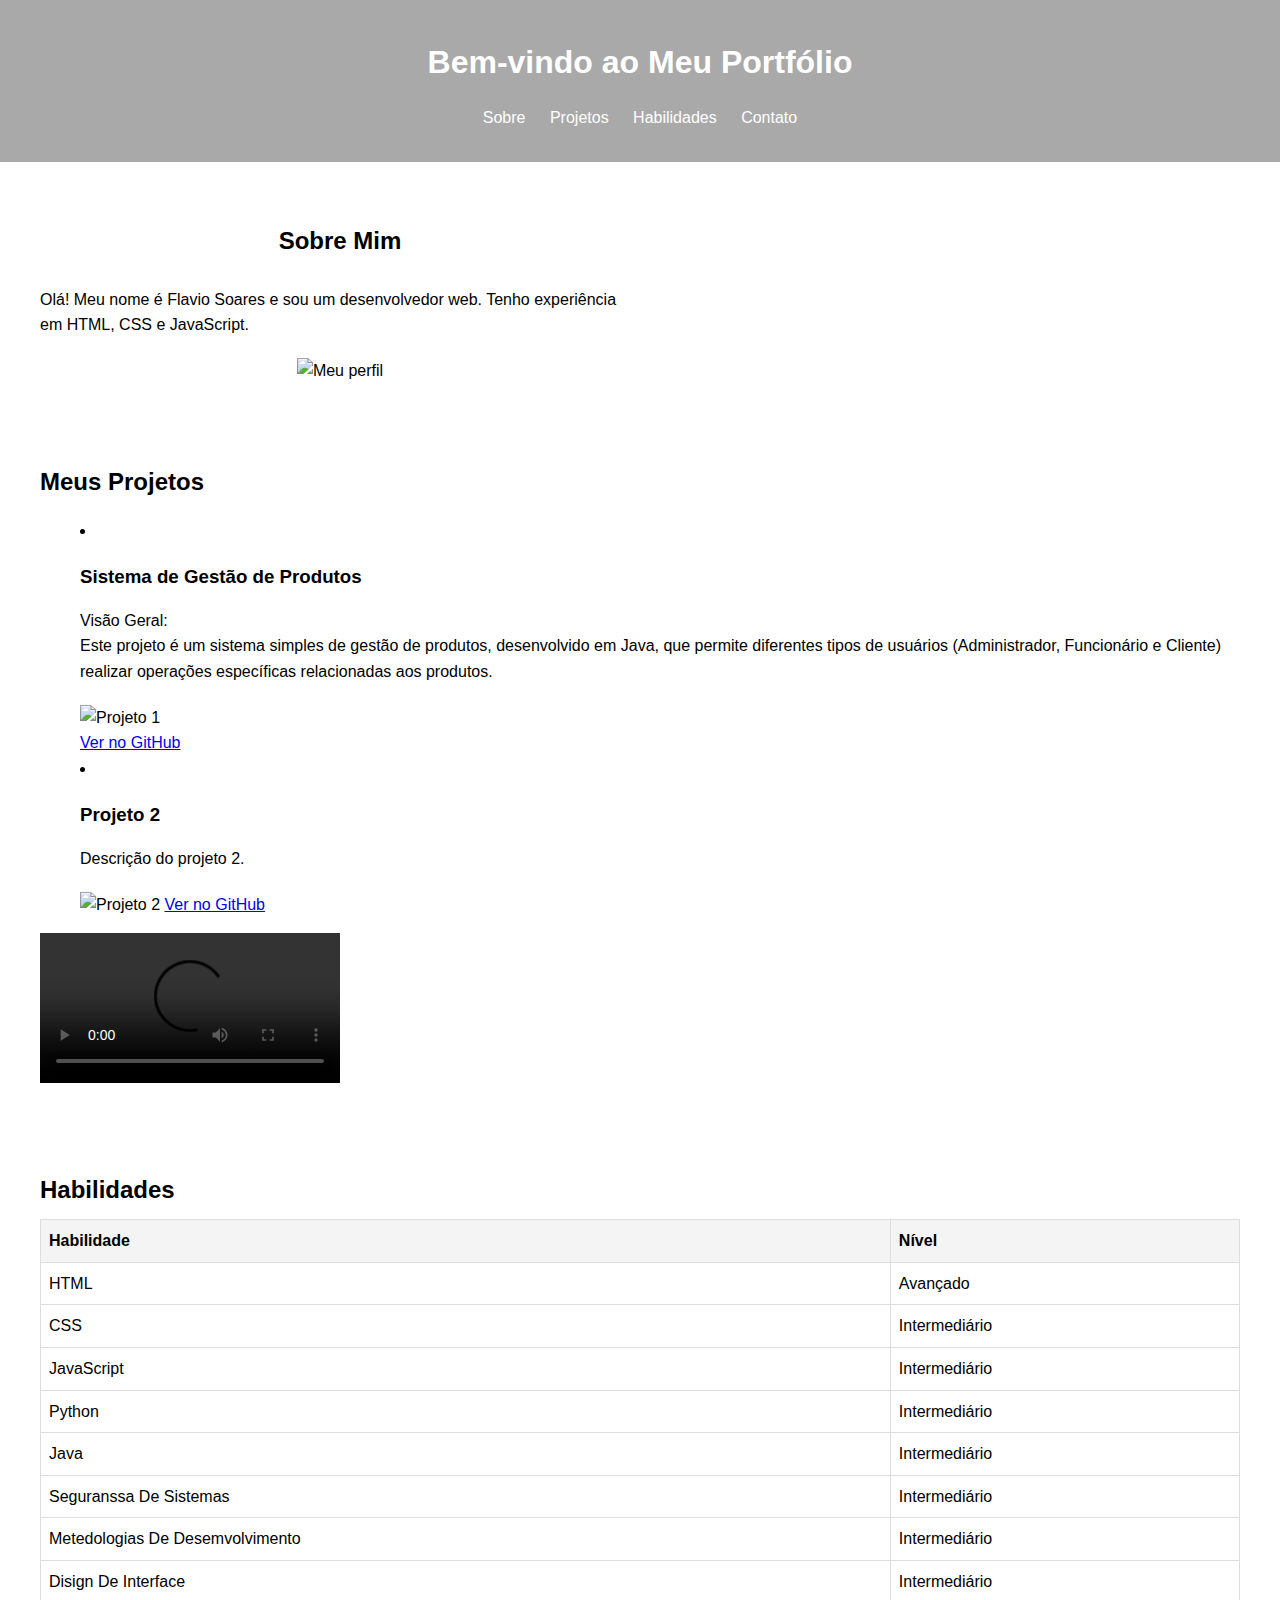
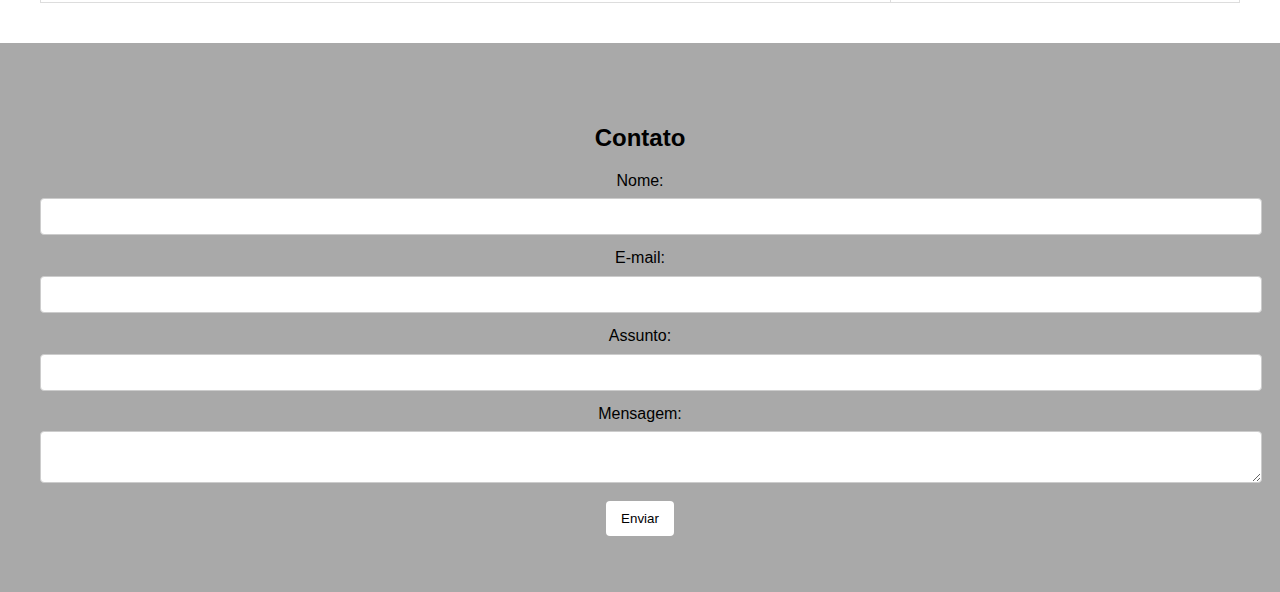
==== index.html @ aeed09c4 "portfolio content" ====
<!DOCTYPE html>
<html lang="pt-BR">
<head>
    <meta charset="UTF-8">
    <meta name="viewport" content="width=device-width, initial-scale=1.0">
    <title>Meu Portfólio</title>
    <link rel="stylesheet" href="style.css">
</head>
<body>
    <header>
        <h1>Bem-vindo ao Meu Portfólio</h1>
        <nav>
            <ul>
                <li><a href="#sobre">Sobre</a></li>
                <li><a href="#projetos">Projetos</a></li>
                <li><a href="#habilidades">Habilidades</a></li>
                <li><a href="#contato">Contato</a></li>
            </ul>
        </nav>
    </header>
    
    <main>
        <section id="sobre">
            <h2>Sobre Mim</h2>
            <p>Olá! Meu nome é Flavio Soares e sou um desenvolvedor web. Tenho experiência em HTML, CSS e JavaScript.</p>
            <img id="perfil" src="imagens/meuperfil.JPG" alt="Meu perfil">
        </section>
        
        <section id="projetos">
            <h2>Meus Projetos</h2>
            <ul>
                <li>
                    <h3>Sistema de Gestão de Produtos</h3>
                    <p>
                        Visão Geral: <br>
                        Este projeto é um sistema simples de gestão de produtos, 
                        desenvolvido em Java, que permite diferentes tipos de usuários
                         (Administrador, Funcionário e Cliente) realizar operações específicas 
                         relacionadas aos produtos.</p>
                    <img id="project1" src="./imagens/projeto1.png" alt="Projeto 1">
                    <br>
                    <a href="https://github.com/NerdMaluk/FinalProject.git">Ver no GitHub</a>
                </li>
                <li>
                    <h3>Projeto 2</h3>
                    <p>Descrição do projeto 2.</p>
                    <img src="projeto2.jpg" alt="Projeto 2">
                    <a href="https://github.com/seuusuario/projeto2">Ver no GitHub</a>
                </li>
            </ul>
            <video controls>
                <source src="meuvideo.mp4" type="video/mp4">
                Seu navegador não suporta a tag de vídeo.
            </video>
        </section>
        
        <section id="habilidades">
            <h2>Habilidades</h2>
            <table>
                <tr>
                    <th>Habilidade</th>
                    <th>Nível</th>
                </tr>
                <tr>
                    <td>HTML</td>
                    <td>Avançado</td>
                </tr>
                <tr>
                    <td>CSS</td>
                    <td>Intermediário</td>
                </tr>
                <tr>
                    <td>JavaScript</td>
                    <td>Intermediário</td>
                </tr>
                <tr>
                    <td>Python</td>
                    <td>Intermediário</td>
                </tr>
                <tr>
                    <td>Java</td>
                    <td>Intermediário</td>
                </tr>
                <tr>
                    <td>Seguranssa De Sistemas</td>
                    <td>Intermediário</td>
                </tr>
                <tr>
                    <td>Metedologias De Desemvolvimento</td>
                    <td>Intermediário</td>
                </tr>
                <tr>
                    <td>Disign De Interface</td>
                    <td>Intermediário</td>
                </tr>
            </table>
        </section>
    </main>
    
    <footer>
        <section id="contato">
            <h2>Contato</h2>
            <form id="contato-form">
                <label for="nome">Nome:</label>
                <input type="text" id="nome" name="nome" required>
                
                <label for="email">E-mail:</label>
                <input type="email" id="email" name="email" required>
                
                <label for="assunto">Assunto:</label>
                <input type="text" id="assunto" name="assunto" required>
                
                <label for="mensagem">Mensagem:</label>
                <textarea id="mensagem" name="mensagem" required></textarea>
                
                <button type="submit">Enviar</button>
            </form>
        </section>
    </footer>
    
    <script src="script.js"></script>
</body>
</html>
---- style.css ----
/* styles.css */
body {
    font-family: Arial, sans-serif;
    line-height: 1.6;
    margin: 0;
    padding: 0;
}

header {
    background-color: darkgrey;
    color: white;
    padding: 1rem 0;
    text-align: center;
    
}

#sobre{
    display: flex;
    flex-direction: column;
    justify-content: center;
    align-items: center;
    width: 600px ;
   
}
#project1{
    width: 600px ;
}


nav ul {
    list-style: none;
    padding: 0;
}

nav ul li {
    display: inline;
    margin: 0 10px;
}

nav ul li a {
    color: #fff;
    text-decoration: none;
}

section {
    padding: 20px;
    margin: 20px;
}

h1, h2, h3 {
    margin-bottom: 10px;
}

p {
    margin-bottom: 20px;
}

ul {
    list-style: disc inside;
}

img {
    max-width: 100%;
    height: auto;
}

table {
    width: 100%;
    border-collapse: collapse;
}

table, th, td {
    border: 1px solid #ddd;
    padding: 8px;
    text-align: left;
}

th {
    background-color: #f4f4f4;
}

form label {
    display: block;
    margin-bottom: 5px;
}

form input, form textarea {
    width: 100%;
    padding: 10px;
    margin-bottom: 10px;
    border: 1px solid #ccc;
    border-radius: 4px;
}

button {
    padding: 10px 15px;
    background-color: white;
    color: black;
    border: none;
    border-radius: 4px;
    cursor: pointer;
}

button:hover {
    background-color: rgb(138, 130, 130);
}

footer {
    background-color: darkgrey;
    color: black;
    text-align: center;
    padding: 1rem 0;
}
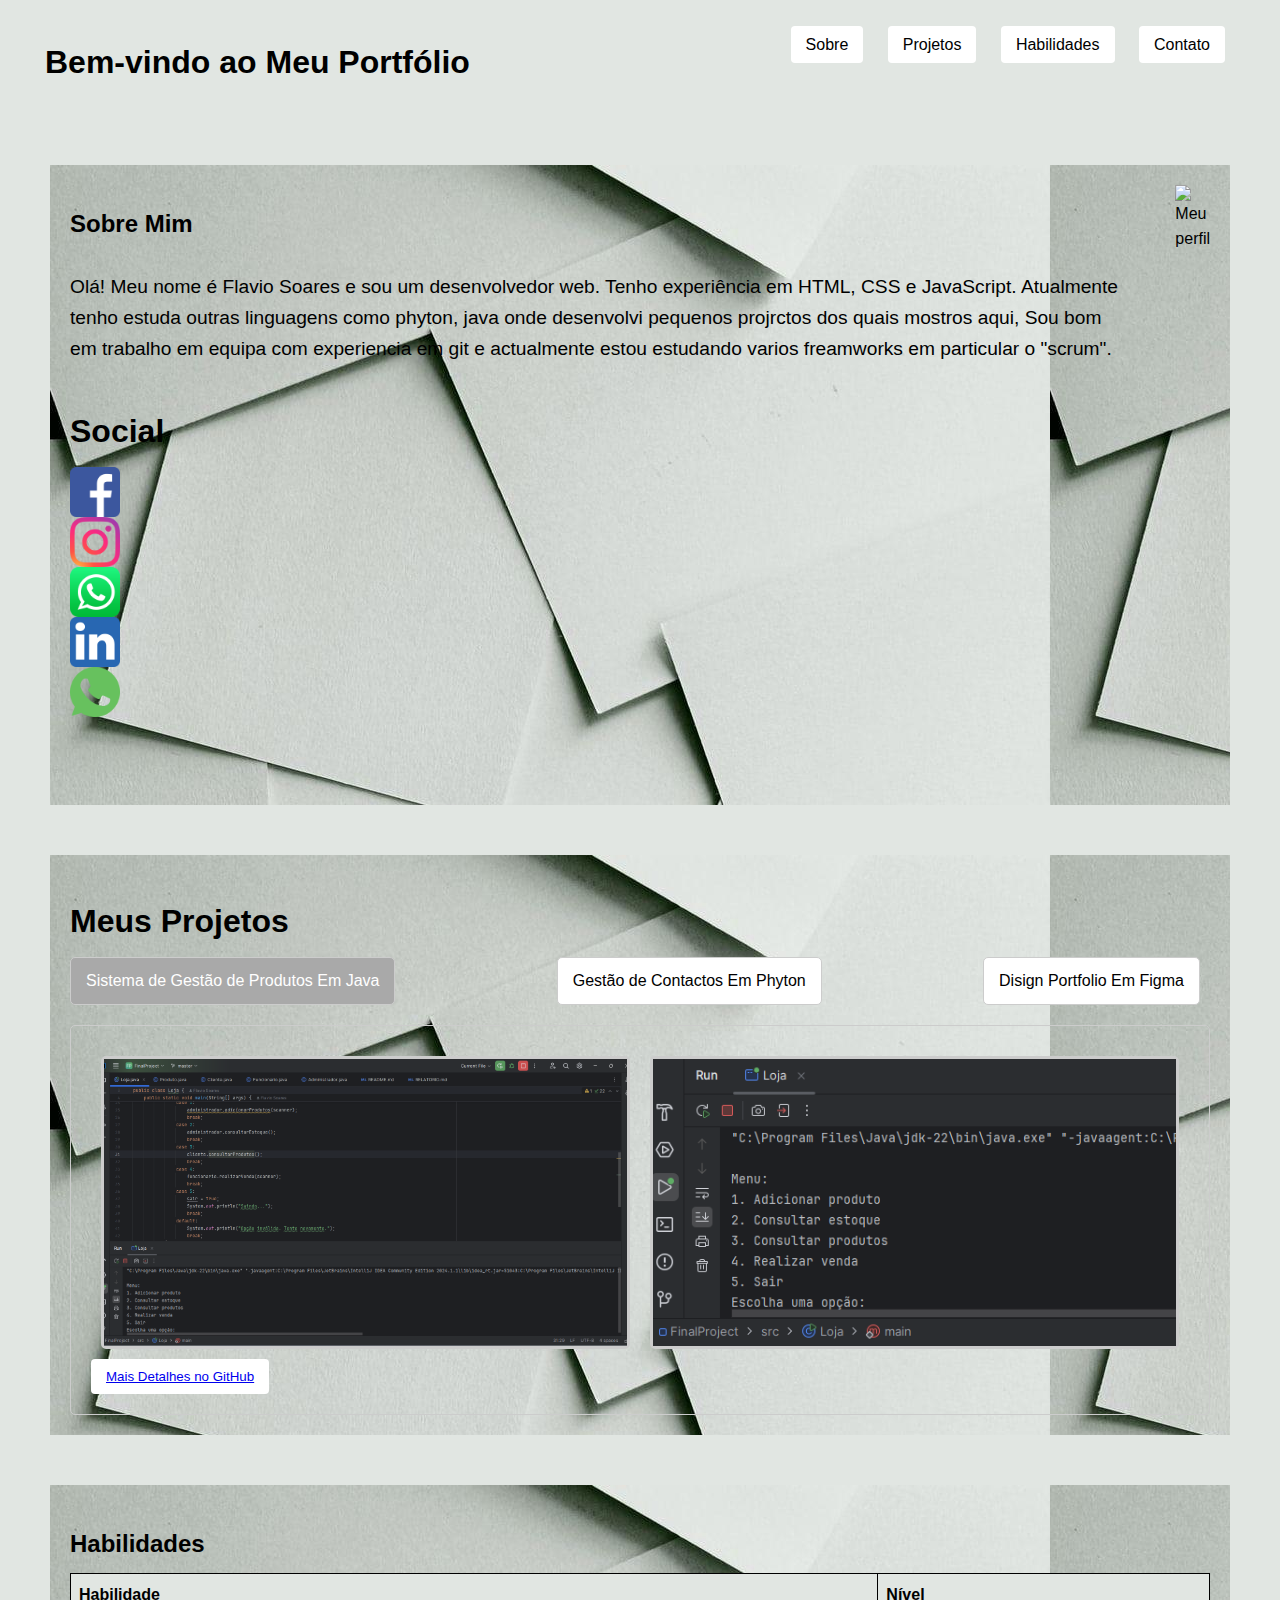
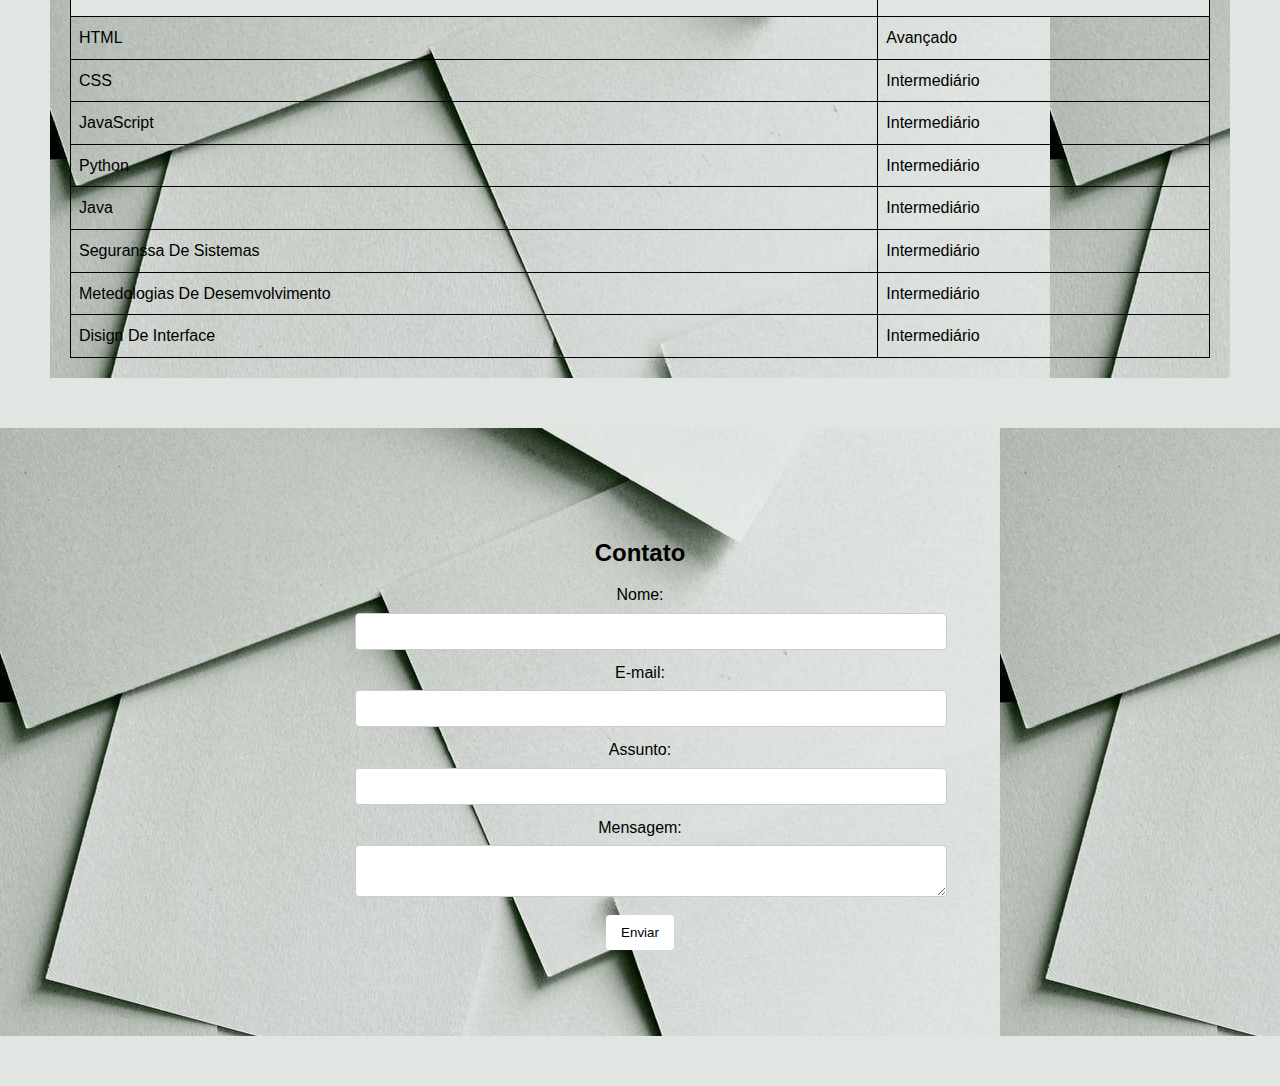
==== commit 79f8d176: "big upbate of content" ====
--- a/index.html
+++ b/index.html
@@ -8,8 +8,9 @@
 </head>
 <body>
     <header>
-        <h1>Bem-vindo ao Meu Portfólio</h1>
+        
         <nav>
+            <h1>Bem-vindo ao Meu Portfólio</h1>
             <ul>
                 <li><a href="#sobre">Sobre</a></li>
                 <li><a href="#projetos">Projetos</a></li>
@@ -21,37 +22,82 @@
     
     <main>
         <section id="sobre">
-            <h2>Sobre Mim</h2>
-            <p>Olá! Meu nome é Flavio Soares e sou um desenvolvedor web. Tenho experiência em HTML, CSS e JavaScript.</p>
+            <div>
+                <h2>Sobre Mim</h2>
+                <p>Olá! Meu nome é Flavio Soares e sou um desenvolvedor web. Tenho experiência em HTML, CSS e JavaScript.
+                    Atualmente tenho estuda outras linguagens como phyton, java onde desenvolvi pequenos projrctos dos quais mostros aqui,
+                    Sou bom em trabalho em equipa com experiencia em git e actualmente estou estudando varios freamworks em particular o "scrum".
+                </p>
+                <div id="social">
+                    <h1>Social</h1>
+                    <img src="./Imagens/fbook.png" alt="">
+                    <img src="./Imagens/insta.png" alt="">
+                    <img src="./Imagens/wzap.png" alt="">
+                    <img src="./Imagens/linkdink.png" alt="">
+                    <img src="./Imagens/phone.png" alt="">
+                </div>
+            </div>
             <img id="perfil" src="imagens/meuperfil.JPG" alt="Meu perfil">
         </section>
         
         <section id="projetos">
-            <h2>Meus Projetos</h2>
-            <ul>
-                <li>
-                    <h3>Sistema de Gestão de Produtos</h3>
-                    <p>
-                        Visão Geral: <br>
-                        Este projeto é um sistema simples de gestão de produtos, 
-                        desenvolvido em Java, que permite diferentes tipos de usuários
-                         (Administrador, Funcionário e Cliente) realizar operações específicas 
-                         relacionadas aos produtos.</p>
-                    <img id="project1" src="./imagens/projeto1.png" alt="Projeto 1">
-                    <br>
-                    <a href="https://github.com/NerdMaluk/FinalProject.git">Ver no GitHub</a>
-                </li>
-                <li>
-                    <h3>Projeto 2</h3>
-                    <p>Descrição do projeto 2.</p>
-                    <img src="projeto2.jpg" alt="Projeto 2">
-                    <a href="https://github.com/seuusuario/projeto2">Ver no GitHub</a>
-                </li>
-            </ul>
-            <video controls>
-                <source src="meuvideo.mp4" type="video/mp4">
-                Seu navegador não suporta a tag de vídeo.
-            </video>
+            <h1>Meus Projetos</h1>
+            <div class="abas">
+                <div id="aba-1" class="aba ativa" data-aba="conteudo-1" onclick="mostrarAba(this.id)">Sistema de Gestão de Produtos Em Java</div>
+                <div id="aba-2" class="aba" data-aba="conteudo-2" onclick="mostrarAba(this.id)">Gestão de Contactos Em Phyton</div>
+                <div id="aba-3" class="aba" data-aba="conteudo-3" onclick="mostrarAba(this.id)">Disign Portfolio Em Figma</div>
+            </div>
+    
+            <div id="conteudo-1" class="conteudo ativa">
+                
+                <div class="galeria">
+                    <div class="img-container">
+                        <img src="./Imagens/projeto1.png" alt="imagem 1" onclick="abrirModal('./Imagens/projeto1.png', 'Este projeto é um sistema simples de gestão de produtos, desenvolvido em Java, que permite diferentes tipos de usuários(Administrador, Funcionário e Cliente) realizar operações específicas relacionadas aos produtos.')">
+                    </div>
+                    <div class="img-container">
+                       <img src="./Imagens/poroject1-1.png" alt="imagem 2" onclick="abrirModal('./Imagens/poroject1-1.png', 'Menu de Opções:  Adicionar produto (Administrador), Consultar estoque (Administrador), Realizar venda (Funcionário), Consultar produtos (Cliente), e Sair')"> 
+                    </div>
+                </div>
+               
+                <button><a href="https://github.com/NerdMaluk/FinalProject.git">Mais Detalhes no GitHub</a></button>
+
+            </div>
+
+            <div id="conteudo-2" class="conteudo">
+                <div class="galeria">
+                    <div class="img-container">
+                        <img src="./Imagens/projeto2.png" alt="imagem 2" onclick="abrirModal('./Imagens/projeto2.png', 'Este programa é uma aplicação de linha de comando em Python destinada à gestão de uma lista de contactos. Ele permite adicionar, editar, remover, pesquisar e listar contactos, armazenando essas informações de forma persistente em um ficheiro de texto (contacts.txt). A estrutura do programa é dividida em dois arquivos principais: main.py e contacts.py.')"> 
+                    </div>
+                    <div class="img-container">
+                        <img src="./Imagens/poroject2-2.png" alt="imagem 2" onclick="abrirModal('./Imagens/poroject2-2.png', 'Menu de Interação O menu é exibido em um loop infinito até que o usuário escolha a opção de sair. Opções disponíveis no menu: Adicionar Contacto, Editar Contacto, Remover Contacto, Pesquisar Contacto por Nome, Pesquisar Contacto por Número, Mostrar Todos os Contactos e Sair')"> 
+                    </div>
+                </div>
+
+                <button><a href="https://github.com/NerdMaluk/FinalProject.git">Mais Detalhes no GitHub</a></button>
+
+            </div>
+
+            <div id="conteudo-3" class="conteudo">
+                <div class="galeria">
+                    <div class="img-container">
+                        <img src="./Imagens/HERO0.png" alt="imagem 2" onclick="abrirModal('./Imagens/HERO0.png', 'Este projeto e um disign feito no fim do modulo Disign De Iterfaces cujo obectivo foi praticar os conceitos estudadus na disciplina')"> 
+                    </div>
+                    <div class="img-container">
+                        <img src="./Imagens/card.png" alt="imagem 2" onclick="abrirModal('./Imagens/card.png', 'Descrição da imagem 2')"> 
+                    </div>            
+                </div> 
+
+                <button><a href="https://www.figma.com/design/gfEQVLx6PysgURySEgfFVC/HERO-SECTION?t=Lz7KnvA8rkqgGYCr-0">Mais Detalhes no Figma</a></button>
+
+            </div>
+    
+            <div id="myModal" class="modal">
+                <div class="modal-content">
+                    <img id="modal-img" src="" alt="imagem">
+                    <p id="modal-description"></p>
+                </div>
+            </div>
+
         </section>
         
         <section id="habilidades">
@@ -116,8 +162,9 @@
                 <button type="submit">Enviar</button>
             </form>
         </section>
+        
     </footer>
     
-    <script src="script.js"></script>
+    <script src="./script.js"></script>
 </body>
 </html>
--- a/style.css
+++ b/style.css
@@ -1,29 +1,61 @@
-/* styles.css */
+
 body {
+    background-color: #E1E6E2;
     font-family: Arial, sans-serif;
     line-height: 1.6;
     margin: 0;
     padding: 0;
+    
 }
 
 header {
-    background-color: darkgrey;
-    color: white;
+    background-color: #E1E6E2;
+    color: black;
     padding: 1rem 0;
-    text-align: center;
-    
+    text-align: center;  
+    
+}
+header nav{
+    margin-left: 45px;
+    margin-right: 45px;
+}
+header ul li a:hover{
+    transform:scale(0.5.0.5);
+    background-color: darkgray;
+    box-shadow: 0 2px 5px 0 rgba(0, 0, 0, 0.5);
 }
 
 #sobre{
+    background-image: url(./Imagens/backgraund.jpg);
+    display: flex;
+    justify-content: space-around;
+    
+}
+section #sobre{
+
+}
+#sobre div{
+    color: black;
     display: flex;
     flex-direction: column;
-    justify-content: center;
-    align-items: center;
-    width: 600px ;
-   
-}
-#project1{
-    width: 600px ;
+    margin-right: 50px;
+}
+#sobre img{
+    height: 600px;
+}
+
+#sobre div p{
+    font-size: larger;
+}
+#social{
+    width: 50px;
+    height: 50px;
+}
+
+nav{
+    display: flex;
+    justify-content: space-between;
+
 }
 
 
@@ -38,13 +70,21 @@
 }
 
 nav ul li a {
-    color: #fff;
+    color: black;
     text-decoration: none;
+    padding: 10px 15px;
+    background-color: white;
+    
+    border: none;
+    border-radius: 4px;
+}
+nav ul li a :hover{
+    background-color: white;
 }
 
 section {
     padding: 20px;
-    margin: 20px;
+    margin: 50px;
 }
 
 h1, h2, h3 {
@@ -63,6 +103,9 @@
     max-width: 100%;
     height: auto;
 }
+#projetos{
+    background-image: url(./Imagens/backgraund.jpg);
+}
 
 table {
     width: 100%;
@@ -70,13 +113,17 @@
 }
 
 table, th, td {
-    border: 1px solid #ddd;
+    border: 1px solid black;
     padding: 8px;
     text-align: left;
 }
 
 th {
-    background-color: #f4f4f4;
+    background-color: #E1E6E2;
+}
+#habilidades{
+    background-image: url(./Imagens/backgraund.jpg);
+
 }
 
 form label {
@@ -102,13 +149,106 @@
 }
 
 button:hover {
-    background-color: rgb(138, 130, 130);
+    background-color: darkgrey;
 }
 
 footer {
+    background-image: url(./Imagens/backgraund.jpg);
     background-color: darkgrey;
     color: black;
     text-align: center;
     padding: 1rem 0;
-}
-
+    
+    margin-bottom: 50px;
+}
+.galeria{
+    display: flex;
+    flex-wrap: wrap;
+    
+}
+
+.img-container{
+    flex: 1 0 33%;
+    margin: 10px;
+    border: solid #ccc;
+    border-radius: 5px;
+}
+
+.img-container img{
+    width: 100%;
+    height: 100%;
+    object-fit: cover;
+    cursor: pointer;
+}
+
+.img-container img:hover{
+    transform: scale(0.95);
+}
+
+.modal{
+    display: none;
+    position: fixed;
+    z-index: 1;
+    left: 0;
+    top: 0;
+    width: 100%;
+    height: 100%;
+    overflow: auto;
+    background-color: rgba(0, 0, 0, 0.8);
+}
+
+.modal-content{
+    background-color: #fefefe;
+    margin: 15% auto;
+    padding: 20px;
+    border: 1px solid #888;
+    width: 80%;
+    max-width: 600px;
+    position: relative;
+}
+
+.modal img {
+    max-width: 100%;
+}
+.abas{
+    display: flex;
+    margin-bottom: 20px;
+    justify-content: space-between;
+    
+}
+
+.aba{
+    background-color: #fff;
+    margin-right: 10px;
+    padding: 10px 15px;
+    border: 1px solid #ccc;
+    border-radius: 5px;
+    cursor: pointer;
+}
+.aba:hover{
+    transform:scale(0.5.0.5);
+    background-color: darkgray;
+    box-shadow: 0 2px 5px 0 rgba(0, 0, 0, 0.5);
+}
+
+.aba.ativa{
+    background-color: darkgrey;
+    color: #fff;
+}
+
+.conteudo{
+    padding: 20px;
+    border: 1px solid #ccc;
+    border-radius: 5px;
+    display: none;
+}
+.conteudo.ativa{
+    display: block;
+}
+
+
+
+#contato-form{
+margin-left: 25%;
+margin-right: 25%;
+}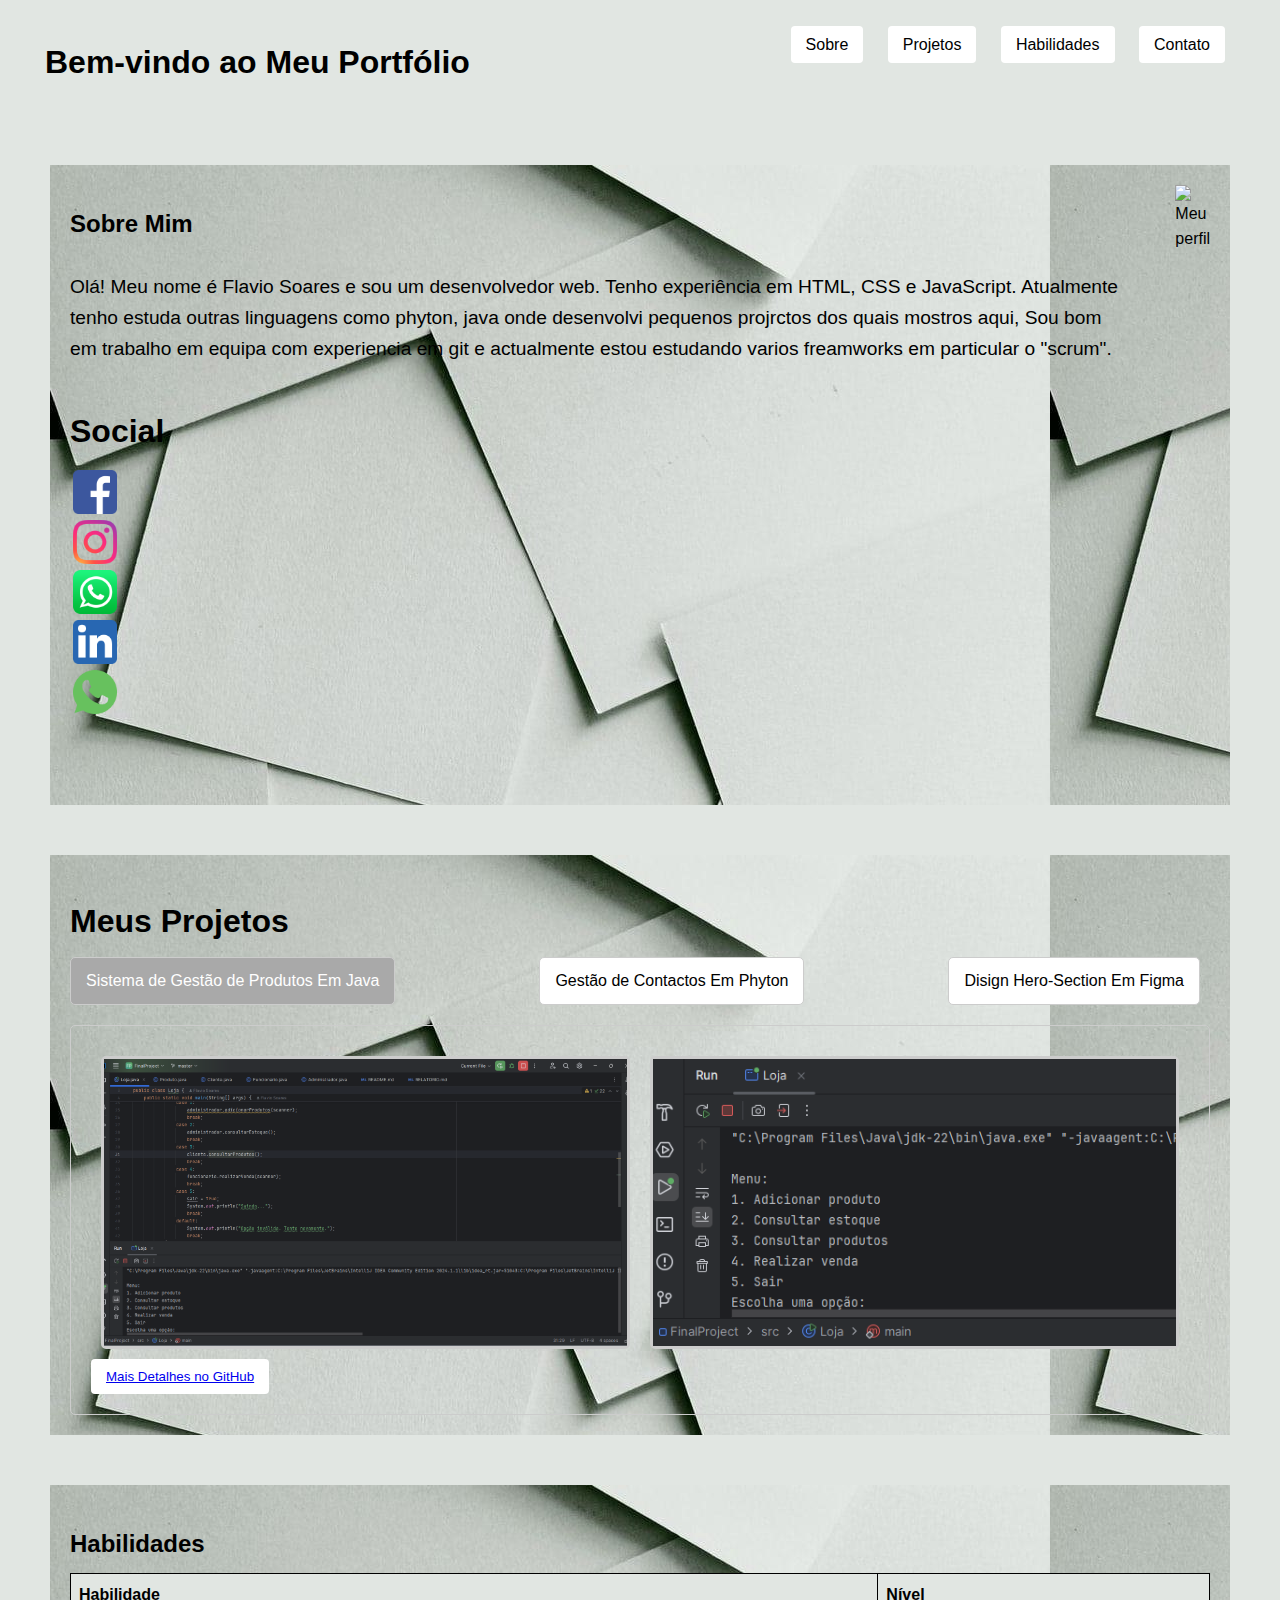
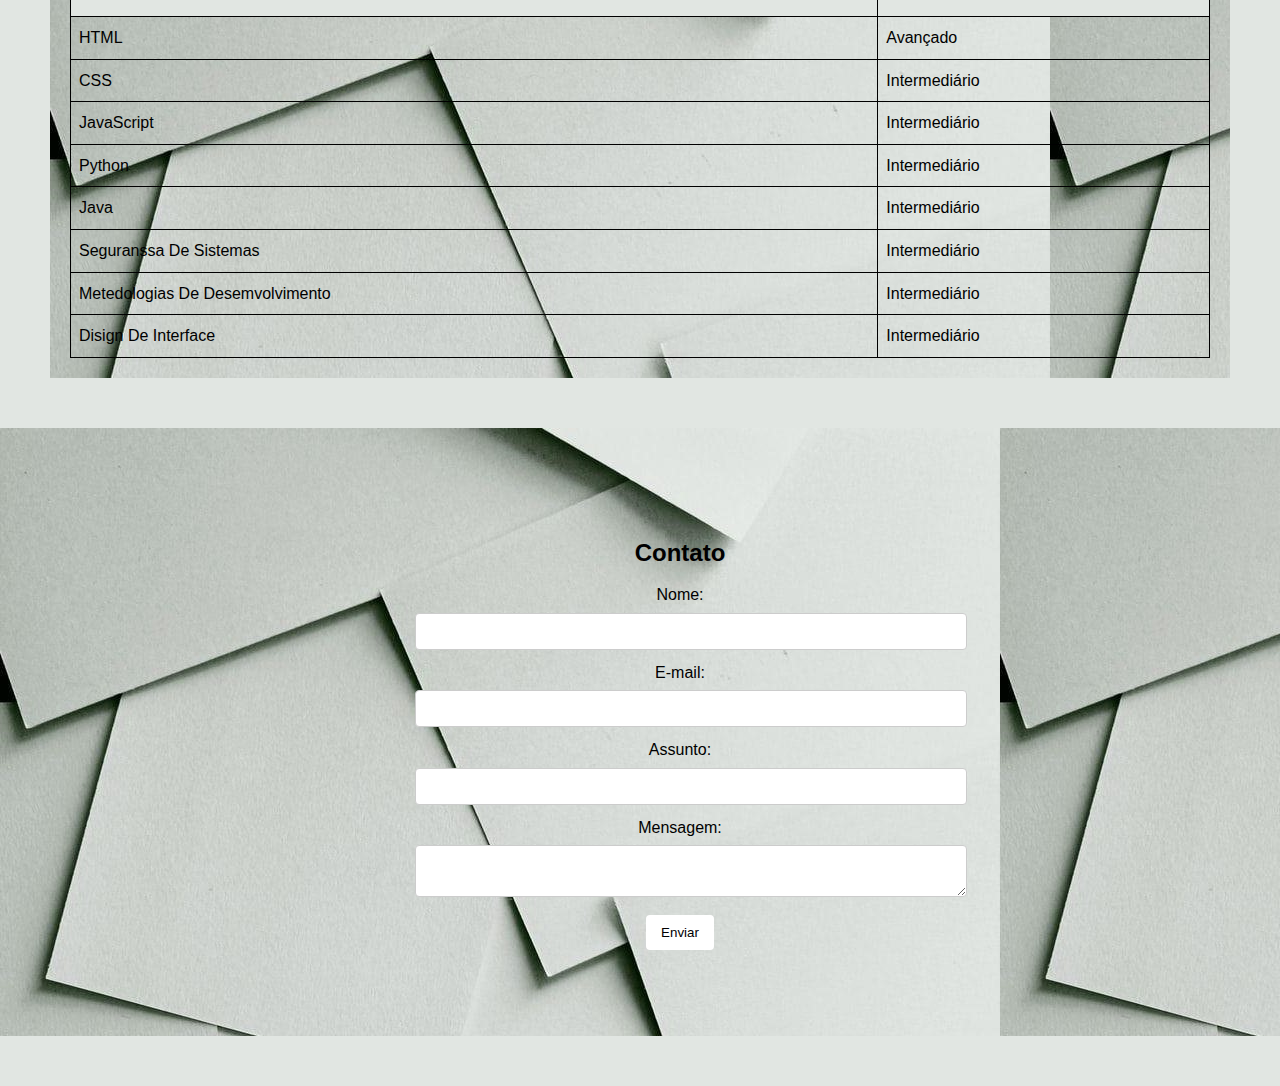
==== commit e3afa5a9: "improvment" ====
--- a/index.html
+++ b/index.html
@@ -30,6 +30,9 @@
                 </p>
                 <div id="social">
                     <h1>Social</h1>
+                    <!-- <a target="_blank" href="https://www.facebook.com/FlavioJesusSoares">
+                        <img src="./Imagens/fbook.png">
+                       </a> -->
                     <img src="./Imagens/fbook.png" alt="">
                     <img src="./Imagens/insta.png" alt="">
                     <img src="./Imagens/wzap.png" alt="">
@@ -45,7 +48,7 @@
             <div class="abas">
                 <div id="aba-1" class="aba ativa" data-aba="conteudo-1" onclick="mostrarAba(this.id)">Sistema de Gestão de Produtos Em Java</div>
                 <div id="aba-2" class="aba" data-aba="conteudo-2" onclick="mostrarAba(this.id)">Gestão de Contactos Em Phyton</div>
-                <div id="aba-3" class="aba" data-aba="conteudo-3" onclick="mostrarAba(this.id)">Disign Portfolio Em Figma</div>
+                <div id="aba-3" class="aba" data-aba="conteudo-3" onclick="mostrarAba(this.id)">Disign Hero-Section Em Figma</div>
             </div>
     
             <div id="conteudo-1" class="conteudo ativa">
@@ -80,11 +83,9 @@
             <div id="conteudo-3" class="conteudo">
                 <div class="galeria">
                     <div class="img-container">
-                        <img src="./Imagens/HERO0.png" alt="imagem 2" onclick="abrirModal('./Imagens/HERO0.png', 'Este projeto e um disign feito no fim do modulo Disign De Iterfaces cujo obectivo foi praticar os conceitos estudadus na disciplina')"> 
+                        <img id="hero" src="./Imagens/HERO0.png" alt="imagem 2" onclick="abrirModal('./Imagens/HERO0.png', 'Este projeto e um disign feito no fim do modulo Disign De Iterfaces cujo obectivo foi praticar os conceitos estudadus na disciplina')"> 
                     </div>
-                    <div class="img-container">
-                        <img src="./Imagens/card.png" alt="imagem 2" onclick="abrirModal('./Imagens/card.png', 'Descrição da imagem 2')"> 
-                    </div>            
+                                
                 </div> 
 
                 <button><a href="https://www.figma.com/design/gfEQVLx6PysgURySEgfFVC/HERO-SECTION?t=Lz7KnvA8rkqgGYCr-0">Mais Detalhes no Figma</a></button>
--- a/style.css
+++ b/style.css
@@ -31,9 +31,7 @@
     justify-content: space-around;
     
 }
-section #sobre{
-
-}
+
 #sobre div{
     color: black;
     display: flex;
@@ -51,8 +49,12 @@
     width: 50px;
     height: 50px;
 }
+#social img{
+    margin: 3px;
+}
 
 nav{
+    
     display: flex;
     justify-content: space-between;
 
@@ -106,7 +108,9 @@
 #projetos{
     background-image: url(./Imagens/backgraund.jpg);
 }
-
+#hero{
+    height: 600px;
+}
 table {
     width: 100%;
     border-collapse: collapse;
@@ -158,7 +162,7 @@
     color: black;
     text-align: center;
     padding: 1rem 0;
-    
+
     margin-bottom: 50px;
 }
 .galeria{
@@ -246,6 +250,9 @@
     display: block;
 }
 
+#contato{
+    padding-left: 100px;
+}
 
 
 #contato-form{
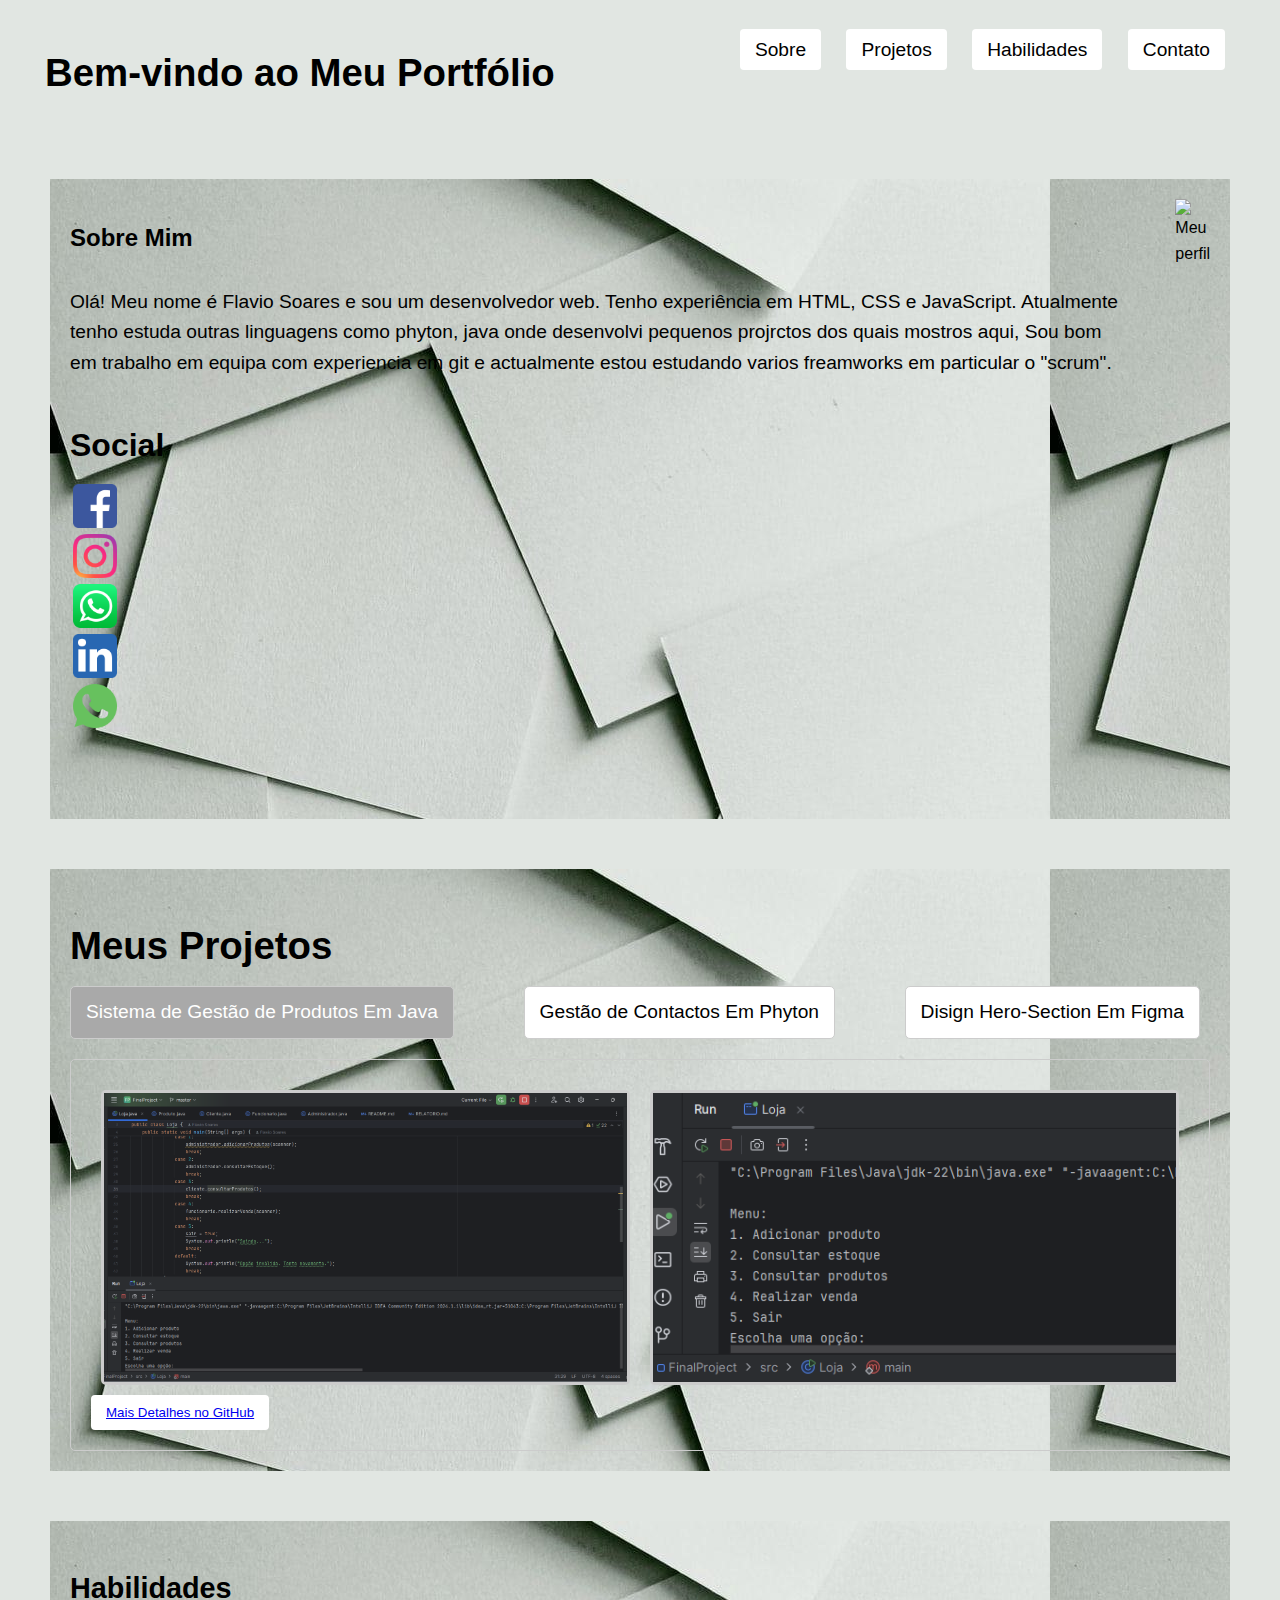
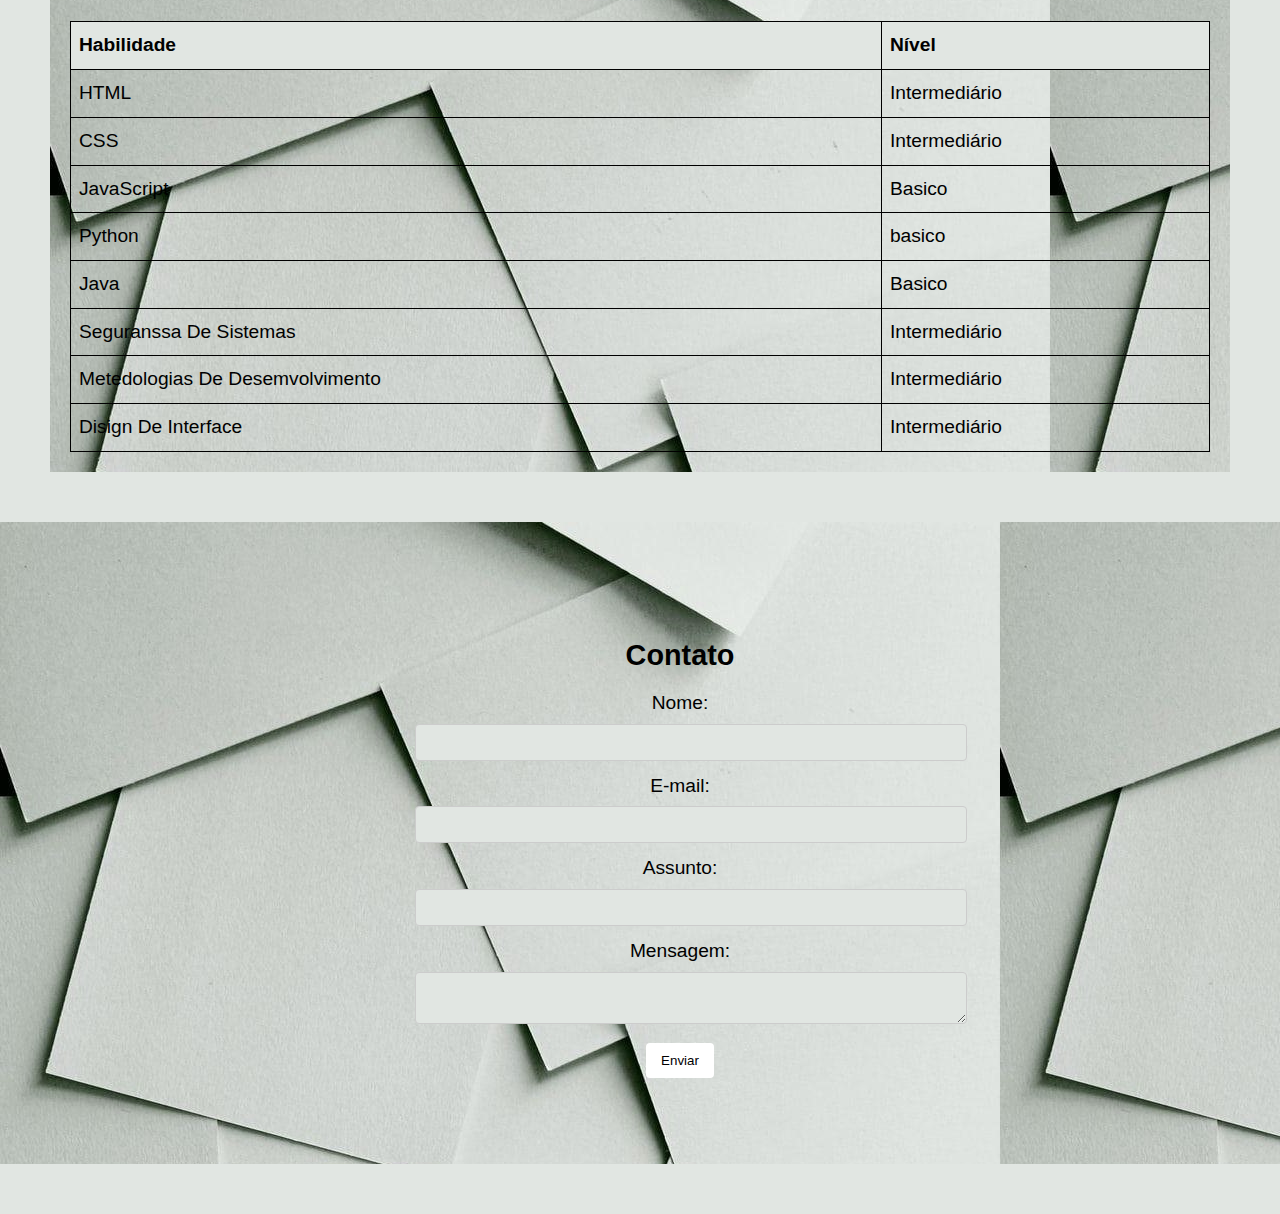
==== commit 8c10f391: "refine" ====
--- a/index.html
+++ b/index.html
@@ -110,7 +110,7 @@
                 </tr>
                 <tr>
                     <td>HTML</td>
-                    <td>Avançado</td>
+                    <td>Intermediário</td>
                 </tr>
                 <tr>
                     <td>CSS</td>
@@ -118,15 +118,15 @@
                 </tr>
                 <tr>
                     <td>JavaScript</td>
-                    <td>Intermediário</td>
+                    <td>Basico</td>
                 </tr>
                 <tr>
                     <td>Python</td>
-                    <td>Intermediário</td>
+                    <td>basico</td>
                 </tr>
                 <tr>
                     <td>Java</td>
-                    <td>Intermediário</td>
+                    <td>Basico</td>
                 </tr>
                 <tr>
                     <td>Seguranssa De Sistemas</td>
--- a/style.css
+++ b/style.css
@@ -13,7 +13,7 @@
     color: black;
     padding: 1rem 0;
     text-align: center;  
-    
+    font-size: larger;
 }
 header nav{
     margin-left: 45px;
@@ -106,6 +106,7 @@
     height: auto;
 }
 #projetos{
+    font-size: larger;
     background-image: url(./Imagens/backgraund.jpg);
 }
 #hero{
@@ -127,6 +128,7 @@
 }
 #habilidades{
     background-image: url(./Imagens/backgraund.jpg);
+    font-size: larger;
 
 }
 
@@ -141,6 +143,7 @@
     margin-bottom: 10px;
     border: 1px solid #ccc;
     border-radius: 4px;
+    background-color:#E1E6E2;
 }
 
 button {
@@ -158,7 +161,6 @@
 
 footer {
     background-image: url(./Imagens/backgraund.jpg);
-    background-color: darkgrey;
     color: black;
     text-align: center;
     padding: 1rem 0;
@@ -251,7 +253,9 @@
 }
 
 #contato{
+    font-size: larger;
     padding-left: 100px;
+    
 }
 
 
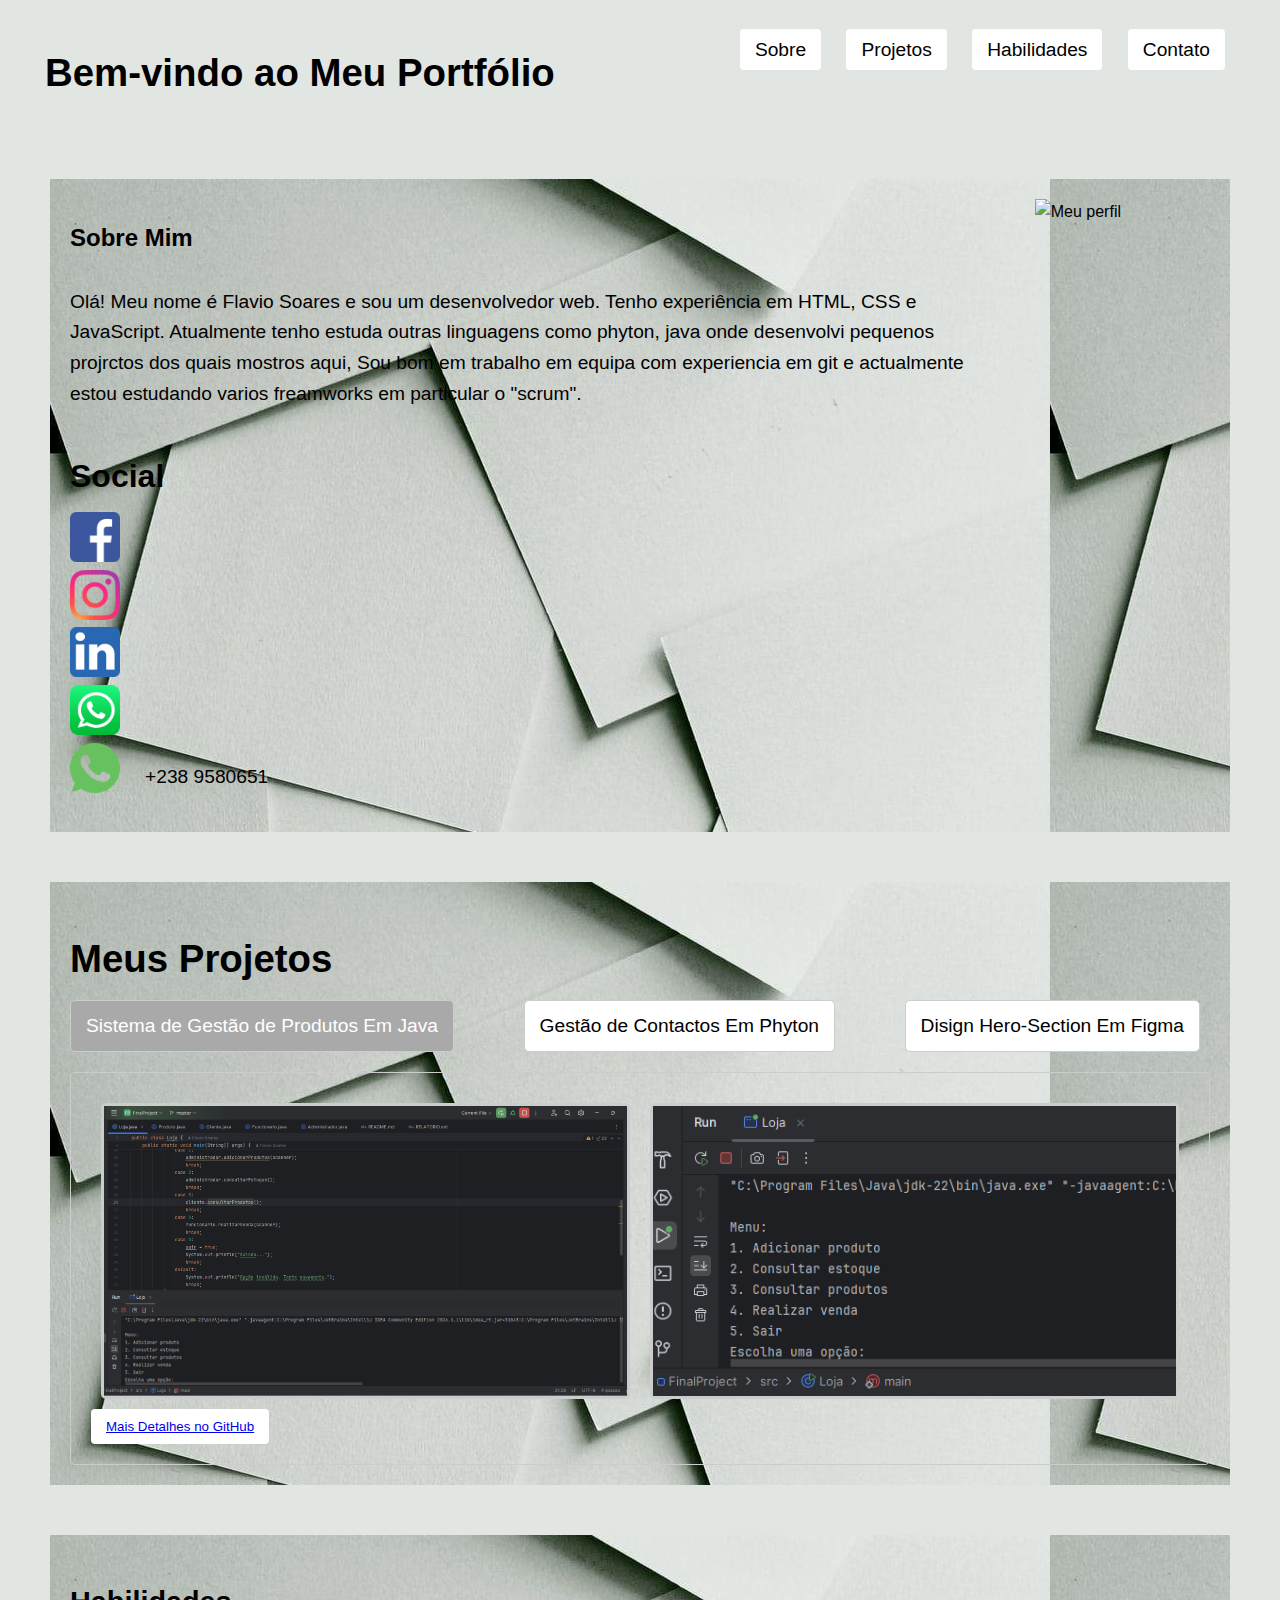
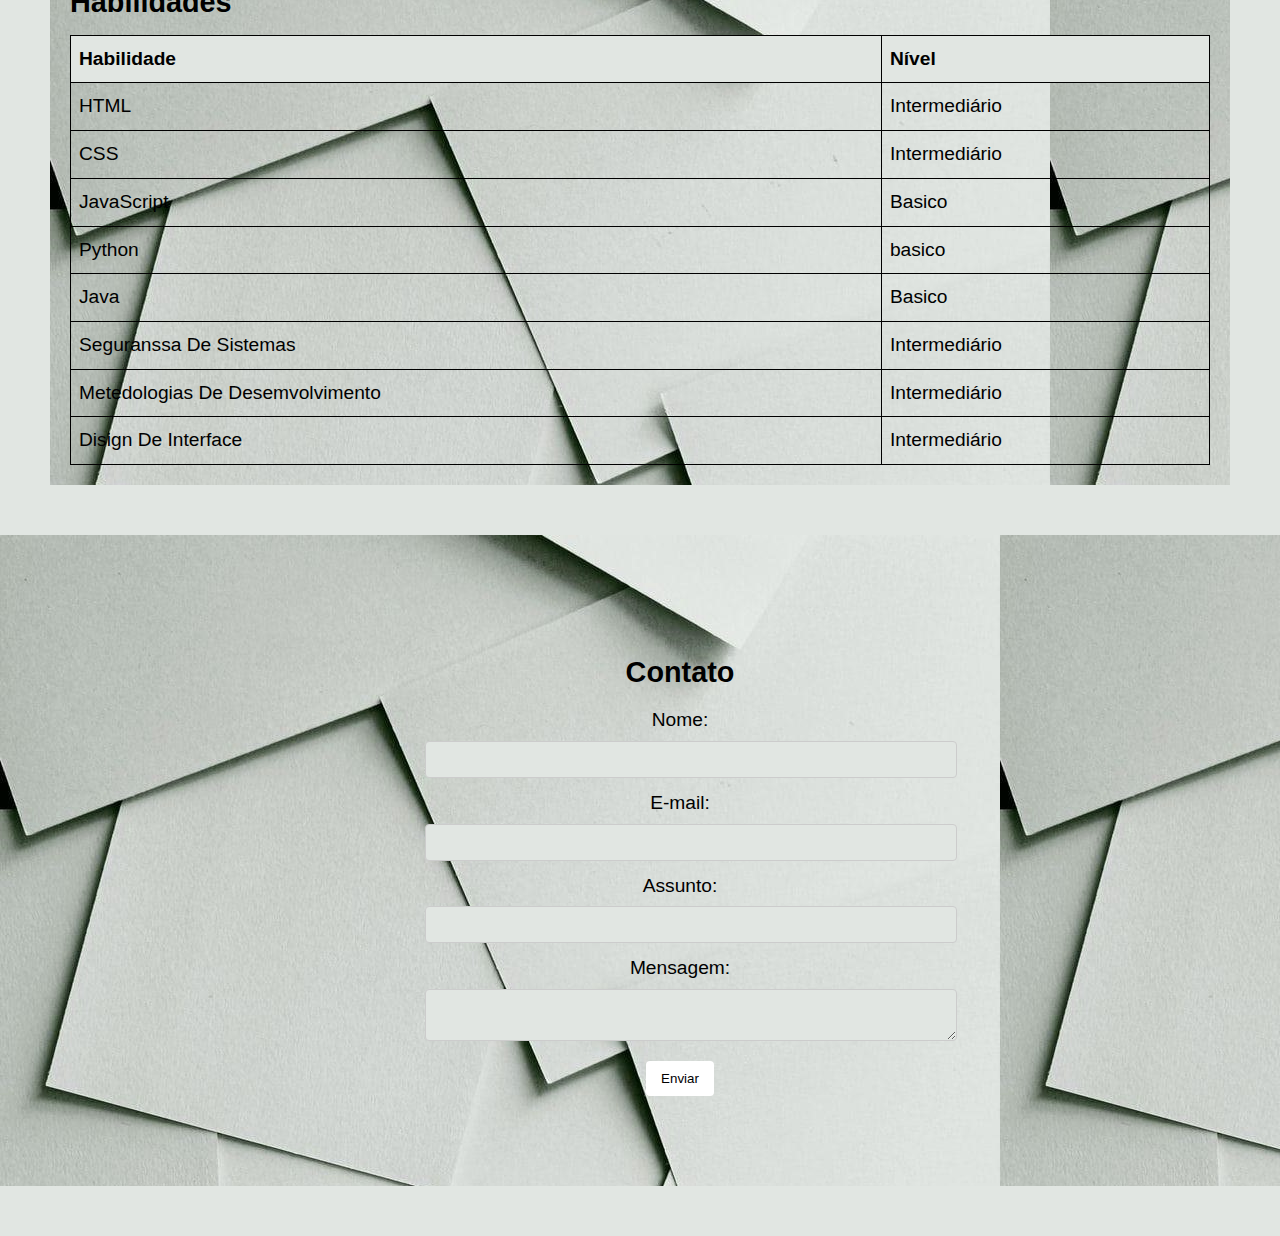
==== commit 77fe9ec9: "finaltouch" ====
--- a/index.html
+++ b/index.html
@@ -30,17 +30,27 @@
                 </p>
                 <div id="social">
                     <h1>Social</h1>
-                    <!-- <a target="_blank" href="https://www.facebook.com/FlavioJesusSoares">
+                     <a target="_blank" href="https://www.facebook.com/FlavioJesusSoares">
                         <img src="./Imagens/fbook.png">
-                       </a> -->
-                    <img src="./Imagens/fbook.png" alt="">
-                    <img src="./Imagens/insta.png" alt="">
-                    <img src="./Imagens/wzap.png" alt="">
-                    <img src="./Imagens/linkdink.png" alt="">
-                    <img src="./Imagens/phone.png" alt="">
+                    </a> 
+                    <a target="_blank" href="https://www.instagram.com/flavio_nerd/">
+                        <img src="./Imagens/insta.png">
+                    </a>
+                    <a target="_blank" href="https://www.linkedin.com/">
+                        <img src="./Imagens/linkdink.png">
+                    </a>
+                    <a target="_blank" href="https://web.whatsapp.com/">
+                        <img src="./Imagens/wzap.png">
+                    </a>
+
+                    <span>
+                        <img src="./Imagens/phone.png" alt=""> 
+                        <p>+238 9580651</p>
+                    </span>
+                    
                 </div>
             </div>
-            <img id="perfil" src="imagens/meuperfil.JPG" alt="Meu perfil">
+            <img id="perfil" src="imagens/meuperfil.JPG" alt="Meu perfil" width="600px">
         </section>
         
         <section id="projetos">
--- a/style.css
+++ b/style.css
@@ -38,20 +38,34 @@
     flex-direction: column;
     margin-right: 50px;
 }
-#sobre img{
-    height: 600px;
+#social img{
+   width: 50px;
+}
+
+#social span img{
+    height: 50px;
 }
 
 #sobre div p{
     font-size: larger;
 }
+
 #social{
-    width: 50px;
-    height: 50px;
-}
-#social img{
-    margin: 3px;
-}
+    display: flex;
+    width: 100%;
+    
+}
+#social span p{
+    margin-left: 25px;
+    
+    
+}
+#social span{
+    display: flex;
+    flex-direction: row;
+    
+}
+
 
 nav{
     
@@ -163,8 +177,7 @@
     background-image: url(./Imagens/backgraund.jpg);
     color: black;
     text-align: center;
-    padding: 1rem 0;
-
+    padding: 20px;
     margin-bottom: 50px;
 }
 .galeria{
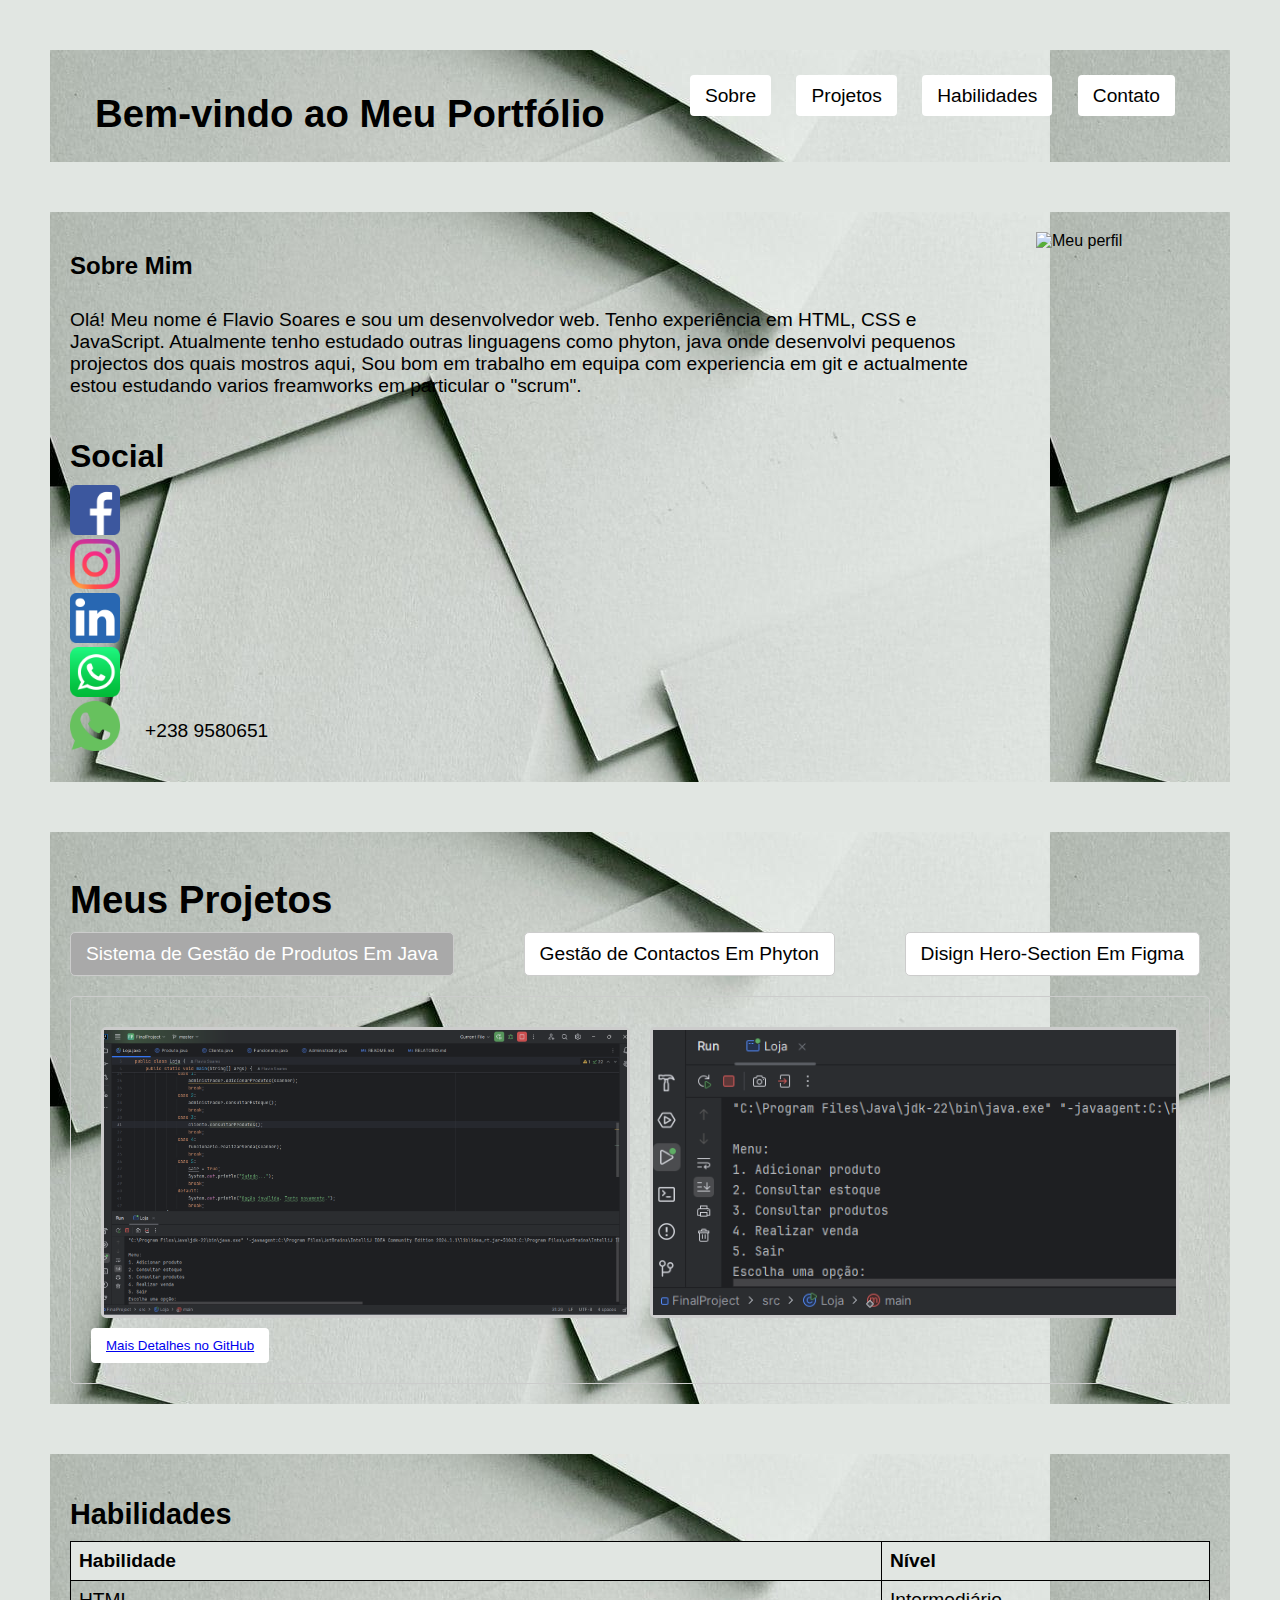
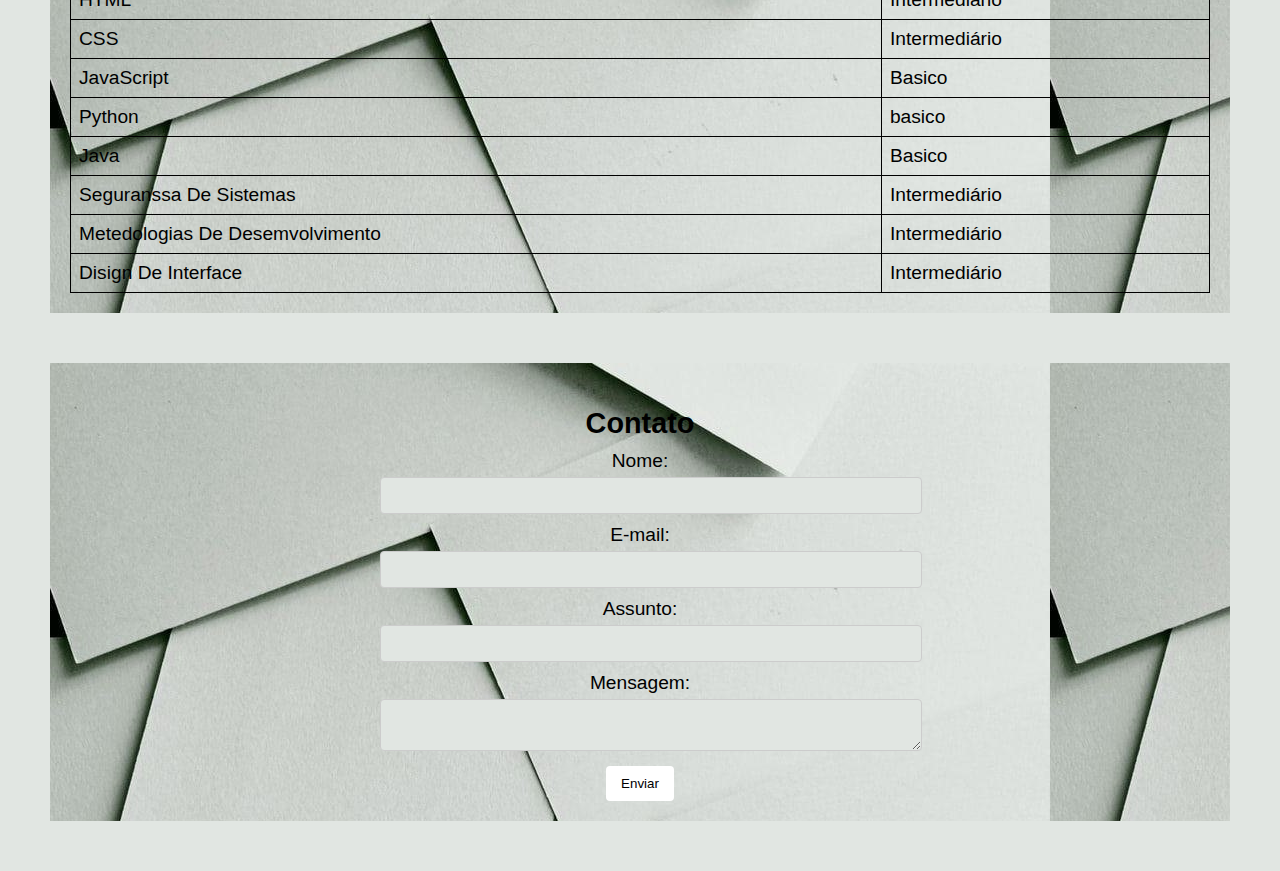
==== commit 567f340a: "about fix" ====
--- a/index.html
+++ b/index.html
@@ -25,7 +25,7 @@
             <div>
                 <h2>Sobre Mim</h2>
                 <p>Olá! Meu nome é Flavio Soares e sou um desenvolvedor web. Tenho experiência em HTML, CSS e JavaScript.
-                    Atualmente tenho estuda outras linguagens como phyton, java onde desenvolvi pequenos projrctos dos quais mostros aqui,
+                    Atualmente tenho estudado outras linguagens como phyton, java onde desenvolvi pequenos projectos dos quais mostros aqui,
                     Sou bom em trabalho em equipa com experiencia em git e actualmente estou estudando varios freamworks em particular o "scrum".
                 </p>
                 <div id="social">
@@ -86,7 +86,7 @@
                     </div>
                 </div>
 
-                <button><a href="https://github.com/NerdMaluk/FinalProject.git">Mais Detalhes no GitHub</a></button>
+                <button><a href="https://github.com/NerdMaluk/FinalProjectPhyton.git">Mais Detalhes no GitHub</a></button>
 
             </div>
 
--- a/style.css
+++ b/style.css
@@ -2,16 +2,17 @@
 body {
     background-color: #E1E6E2;
     font-family: Arial, sans-serif;
-    line-height: 1.6;
+    
     margin: 0;
     padding: 0;
     
 }
 
 header {
-    background-color: #E1E6E2;
+    background-image: url(./Imagens/backgraund.jpg);
     color: black;
     padding: 1rem 0;
+    margin: 50px;
     text-align: center;  
     font-size: larger;
 }
@@ -177,7 +178,7 @@
     background-image: url(./Imagens/backgraund.jpg);
     color: black;
     text-align: center;
-    padding: 20px;
+    margin: 50px;
     margin-bottom: 50px;
 }
 .galeria{
@@ -267,8 +268,7 @@
 
 #contato{
     font-size: larger;
-    padding-left: 100px;
-    
+
 }
 
 
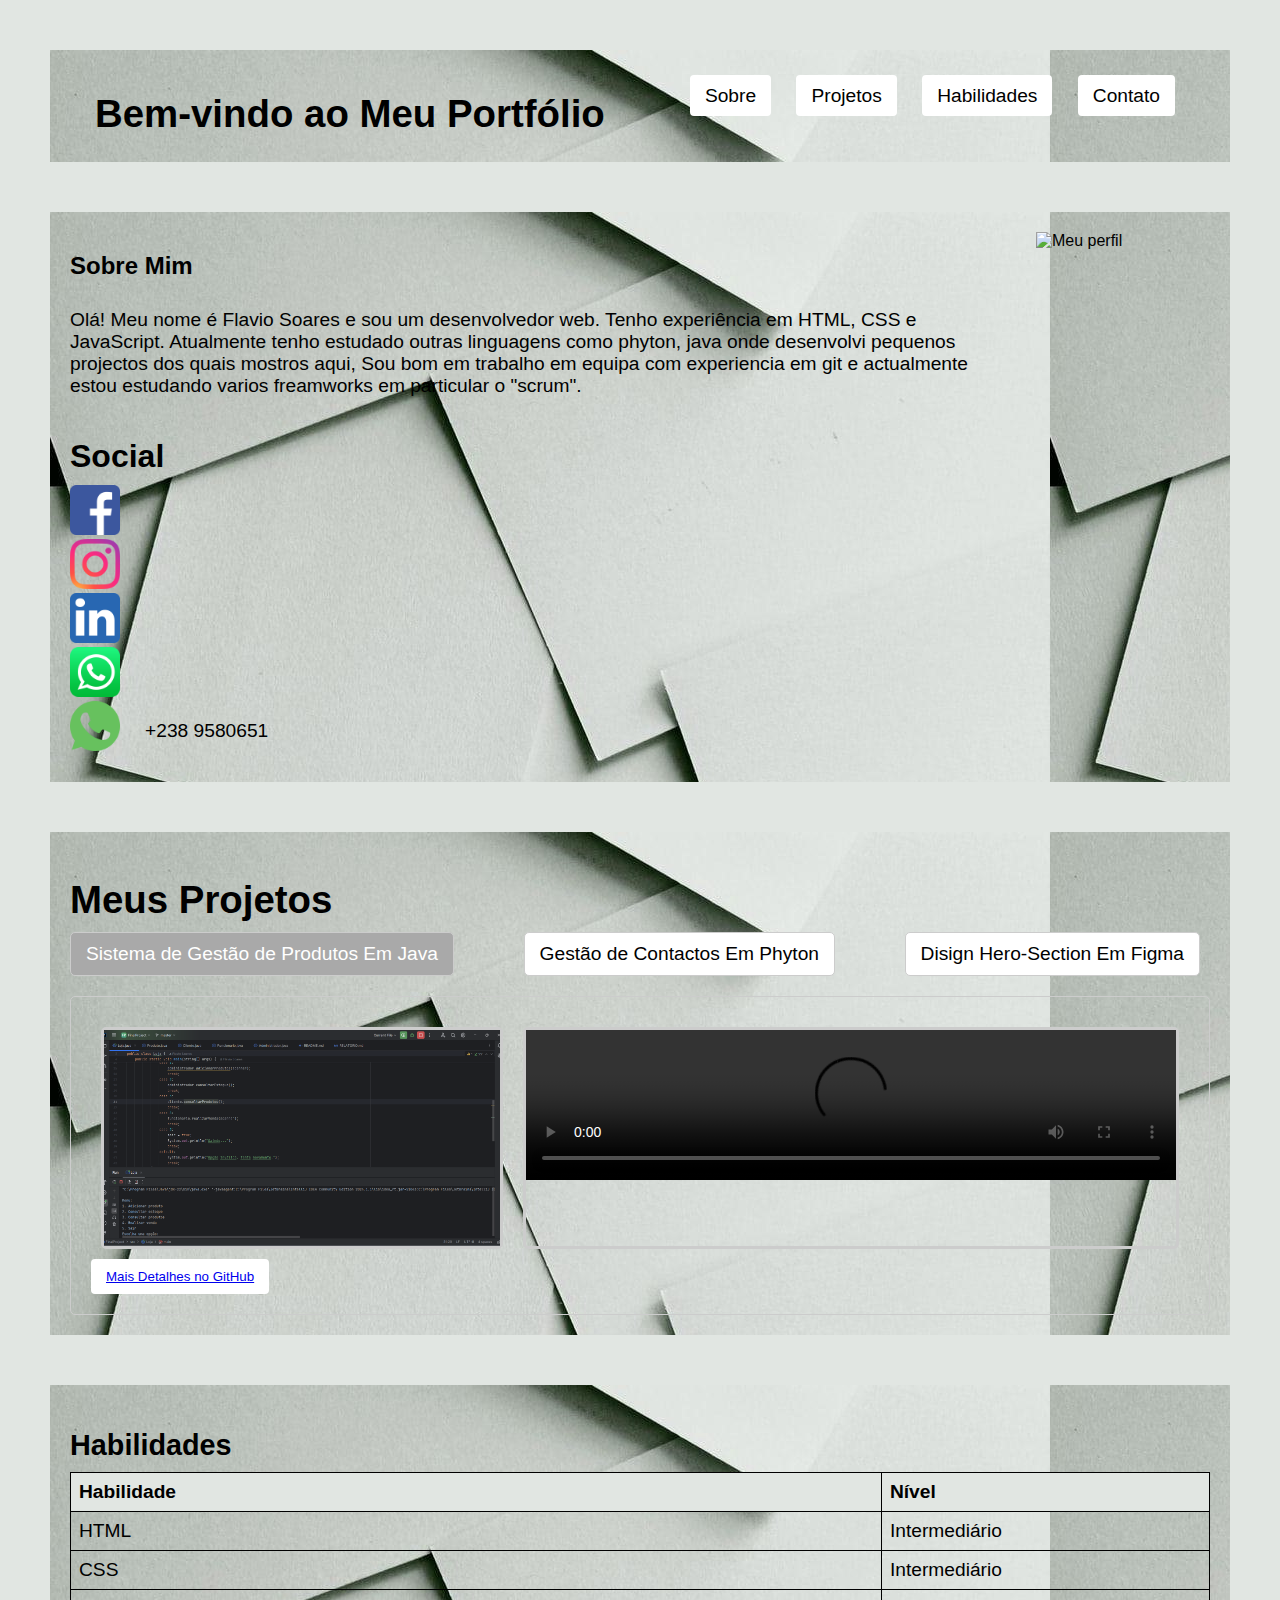
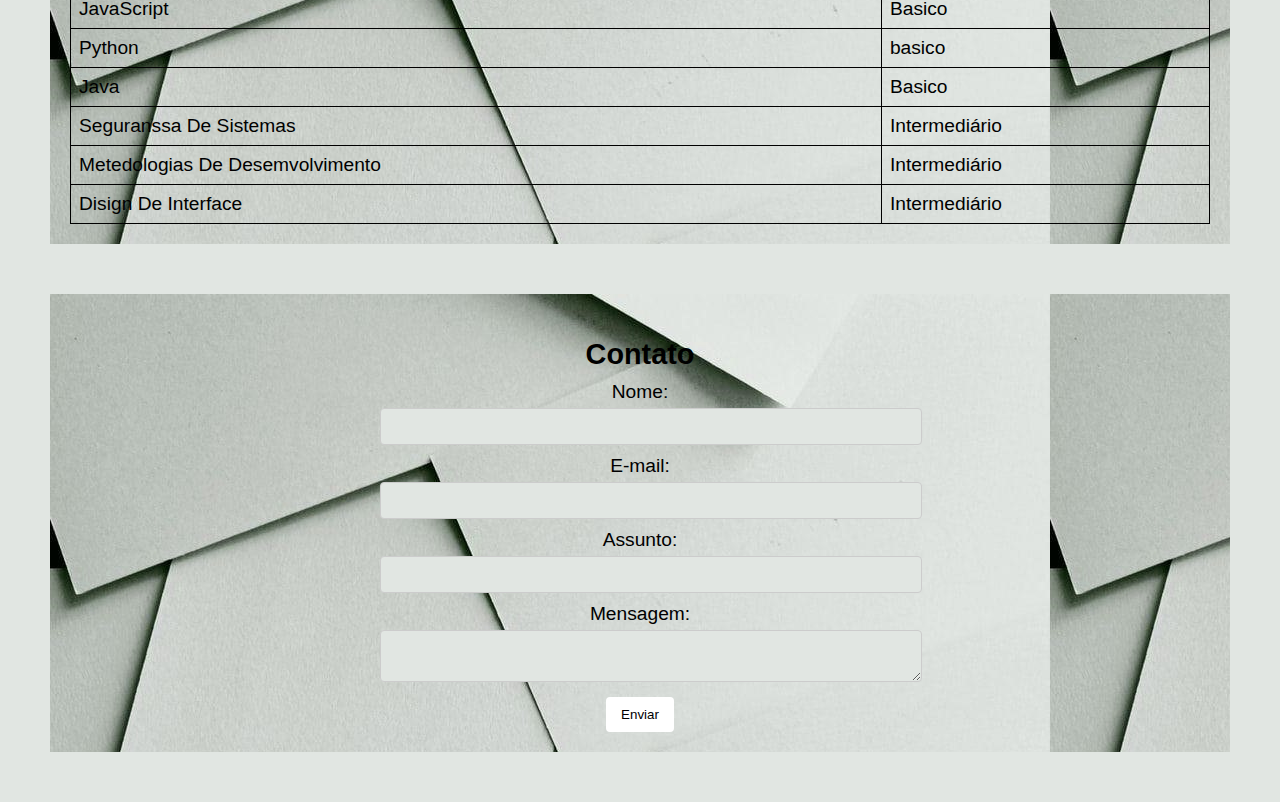
==== commit be92da77: "add video" ====
--- a/index.html
+++ b/index.html
@@ -68,7 +68,7 @@
                         <img src="./Imagens/projeto1.png" alt="imagem 1" onclick="abrirModal('./Imagens/projeto1.png', 'Este projeto é um sistema simples de gestão de produtos, desenvolvido em Java, que permite diferentes tipos de usuários(Administrador, Funcionário e Cliente) realizar operações específicas relacionadas aos produtos.')">
                     </div>
                     <div class="img-container">
-                       <img src="./Imagens/poroject1-1.png" alt="imagem 2" onclick="abrirModal('./Imagens/poroject1-1.png', 'Menu de Opções:  Adicionar produto (Administrador), Consultar estoque (Administrador), Realizar venda (Funcionário), Consultar produtos (Cliente), e Sair')"> 
+                       <video width="650" controls src="./Imagens/video projecto java.mp4"></video>
                     </div>
                 </div>
                
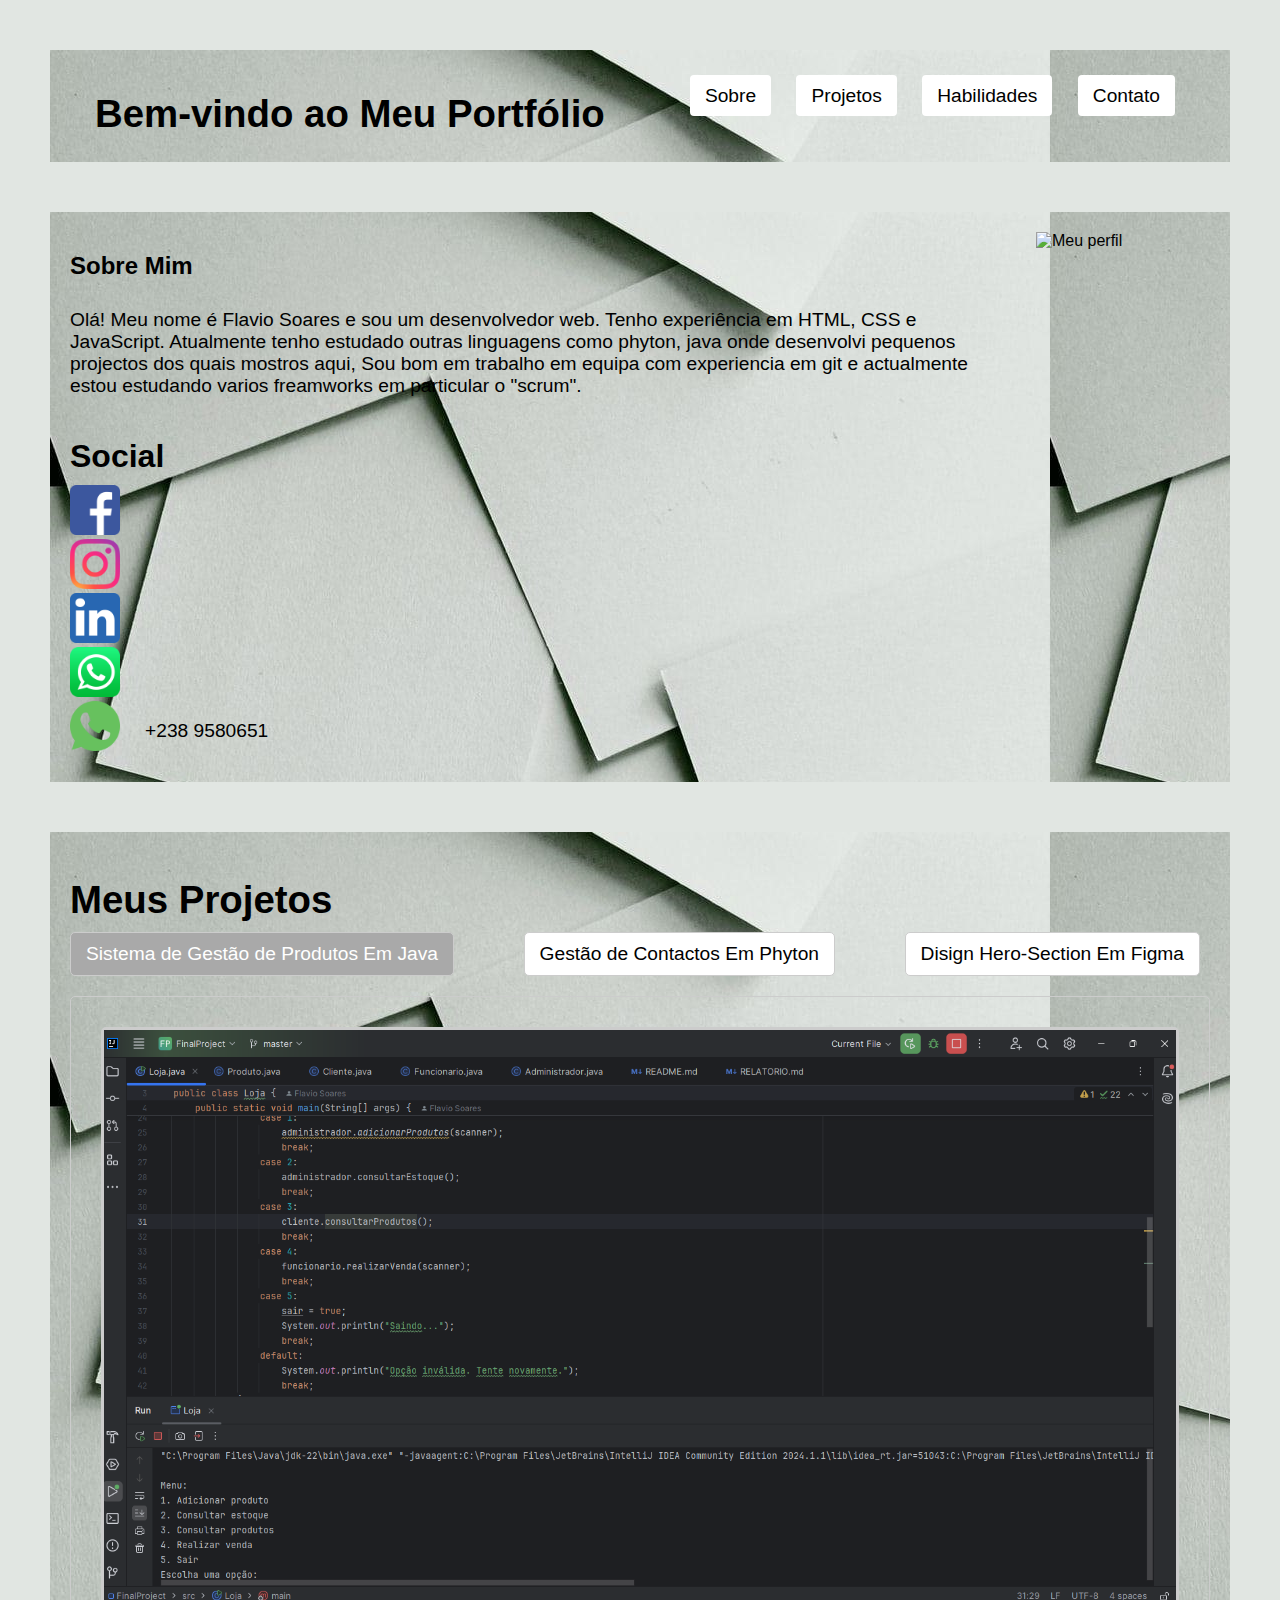
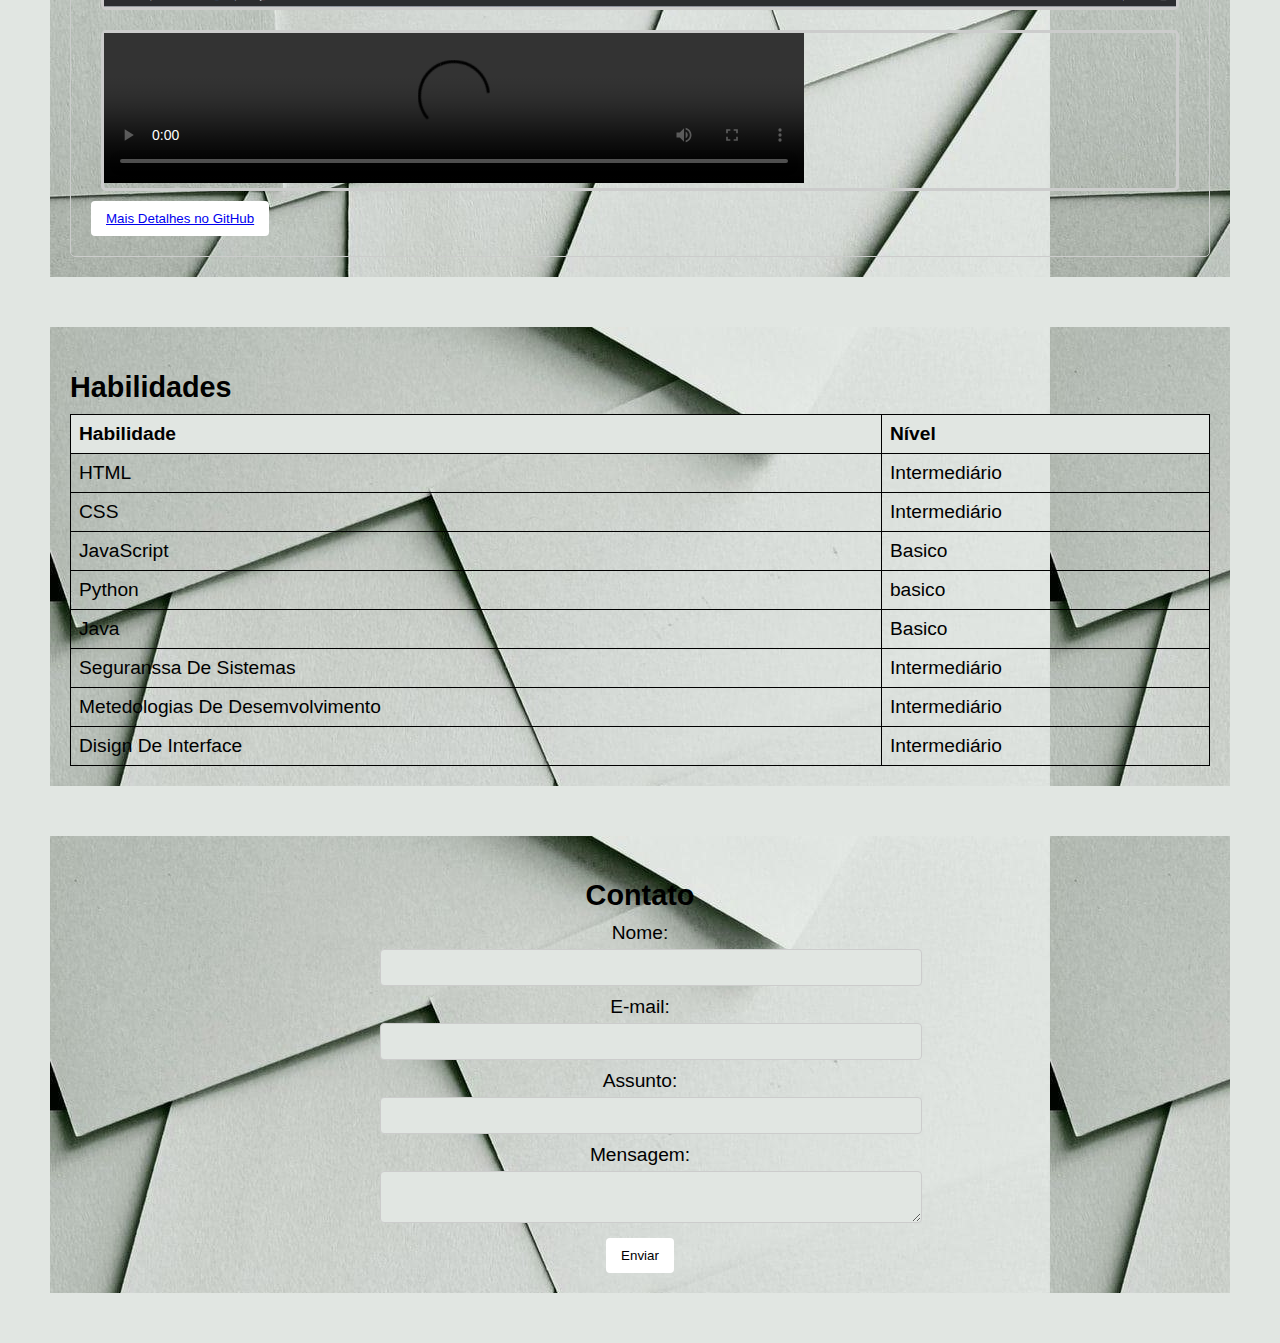
==== commit 2ef03153: "toques finais e relatorio para entrega" ====
--- a/index.html
+++ b/index.html
@@ -68,7 +68,7 @@
                         <img src="./Imagens/projeto1.png" alt="imagem 1" onclick="abrirModal('./Imagens/projeto1.png', 'Este projeto é um sistema simples de gestão de produtos, desenvolvido em Java, que permite diferentes tipos de usuários(Administrador, Funcionário e Cliente) realizar operações específicas relacionadas aos produtos.')">
                     </div>
                     <div class="img-container">
-                       <video width="650" controls src="./Imagens/video projecto java.mp4"></video>
+                       <video width="700" controls src="./Imagens/video projecto java.mp4"></video>
                     </div>
                 </div>
                
--- a/style.css
+++ b/style.css
@@ -2,7 +2,6 @@
 body {
     background-color: #E1E6E2;
     font-family: Arial, sans-serif;
-    
     margin: 0;
     padding: 0;
     
@@ -21,7 +20,7 @@
     margin-right: 45px;
 }
 header ul li a:hover{
-    transform:scale(0.5.0.5);
+    transform:scale(0.5);
     background-color: darkgray;
     box-shadow: 0 2px 5px 0 rgba(0, 0, 0, 0.5);
 }
@@ -95,9 +94,7 @@
     border: none;
     border-radius: 4px;
 }
-nav ul li a :hover{
-    background-color: white;
-}
+
 
 section {
     padding: 20px;
@@ -125,7 +122,7 @@
     background-image: url(./Imagens/backgraund.jpg);
 }
 #hero{
-    height: 600px;
+    height: 550px;
 }
 table {
     width: 100%;
